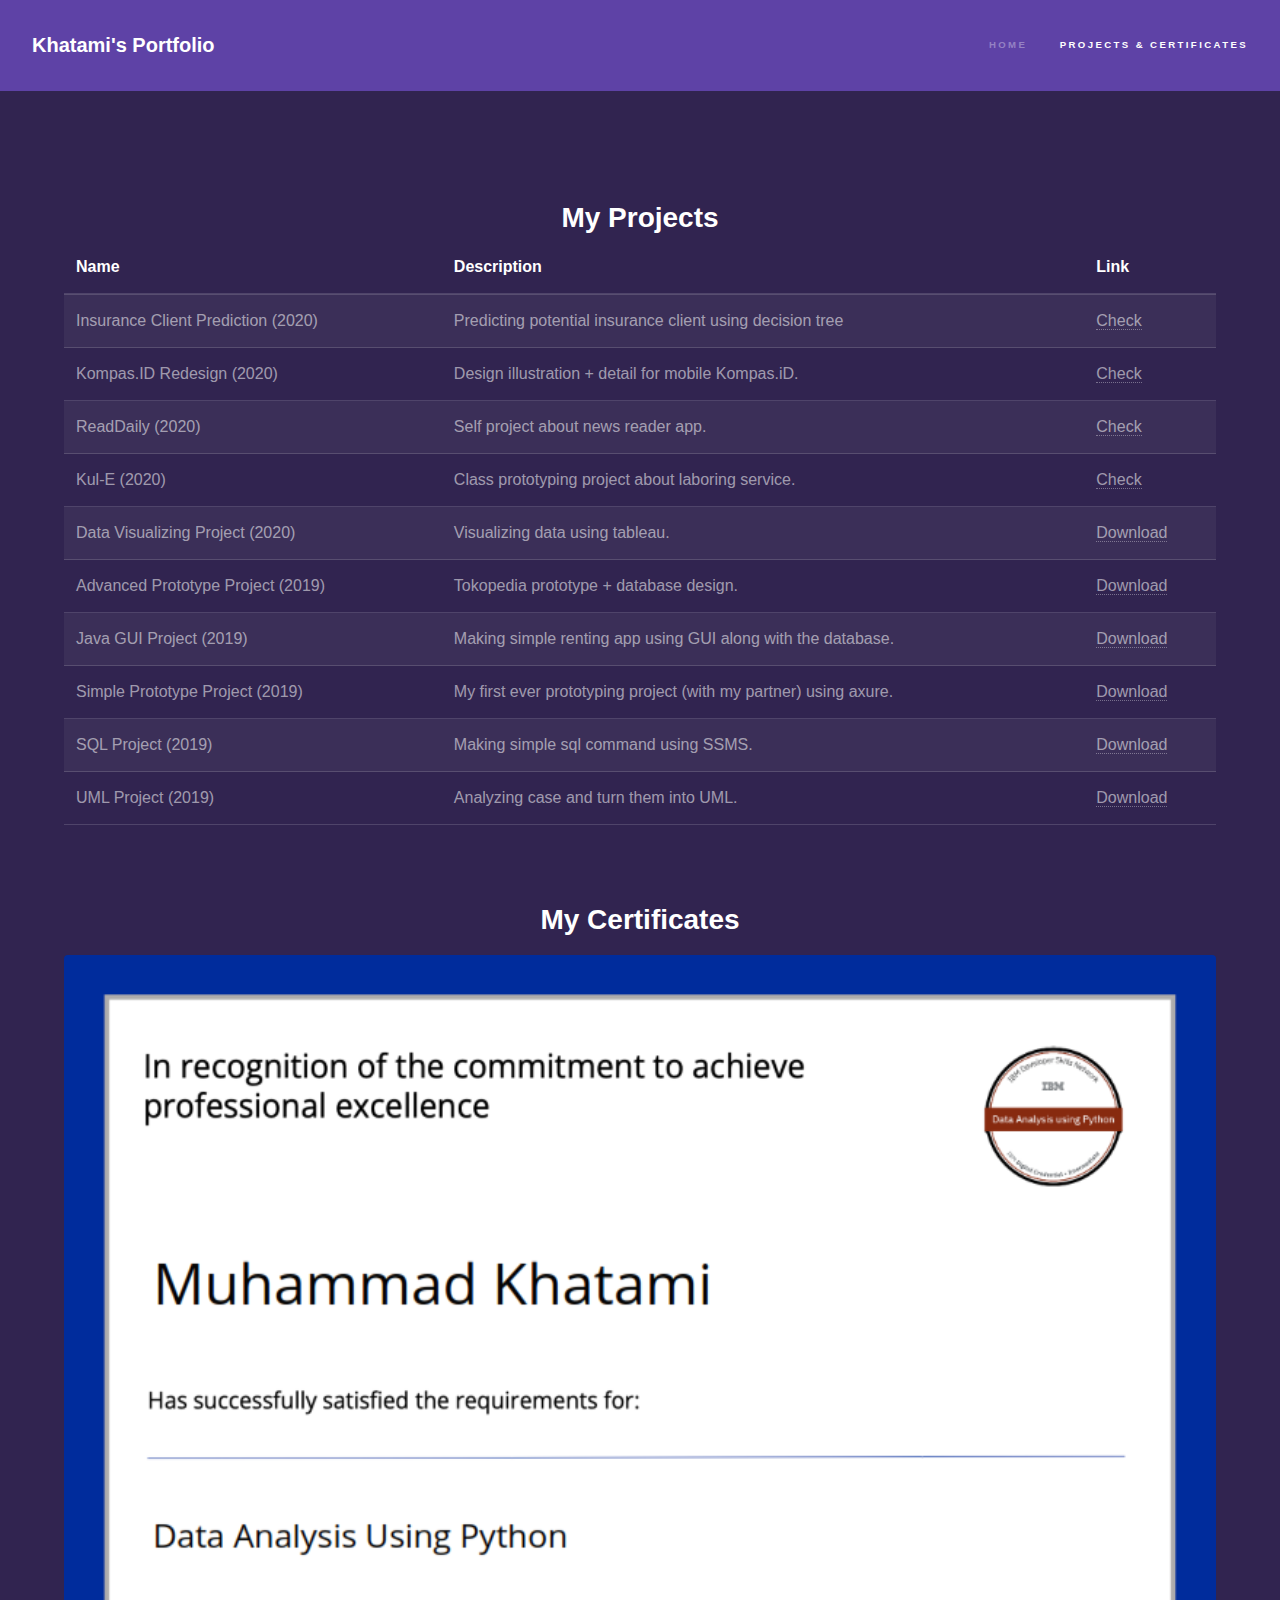
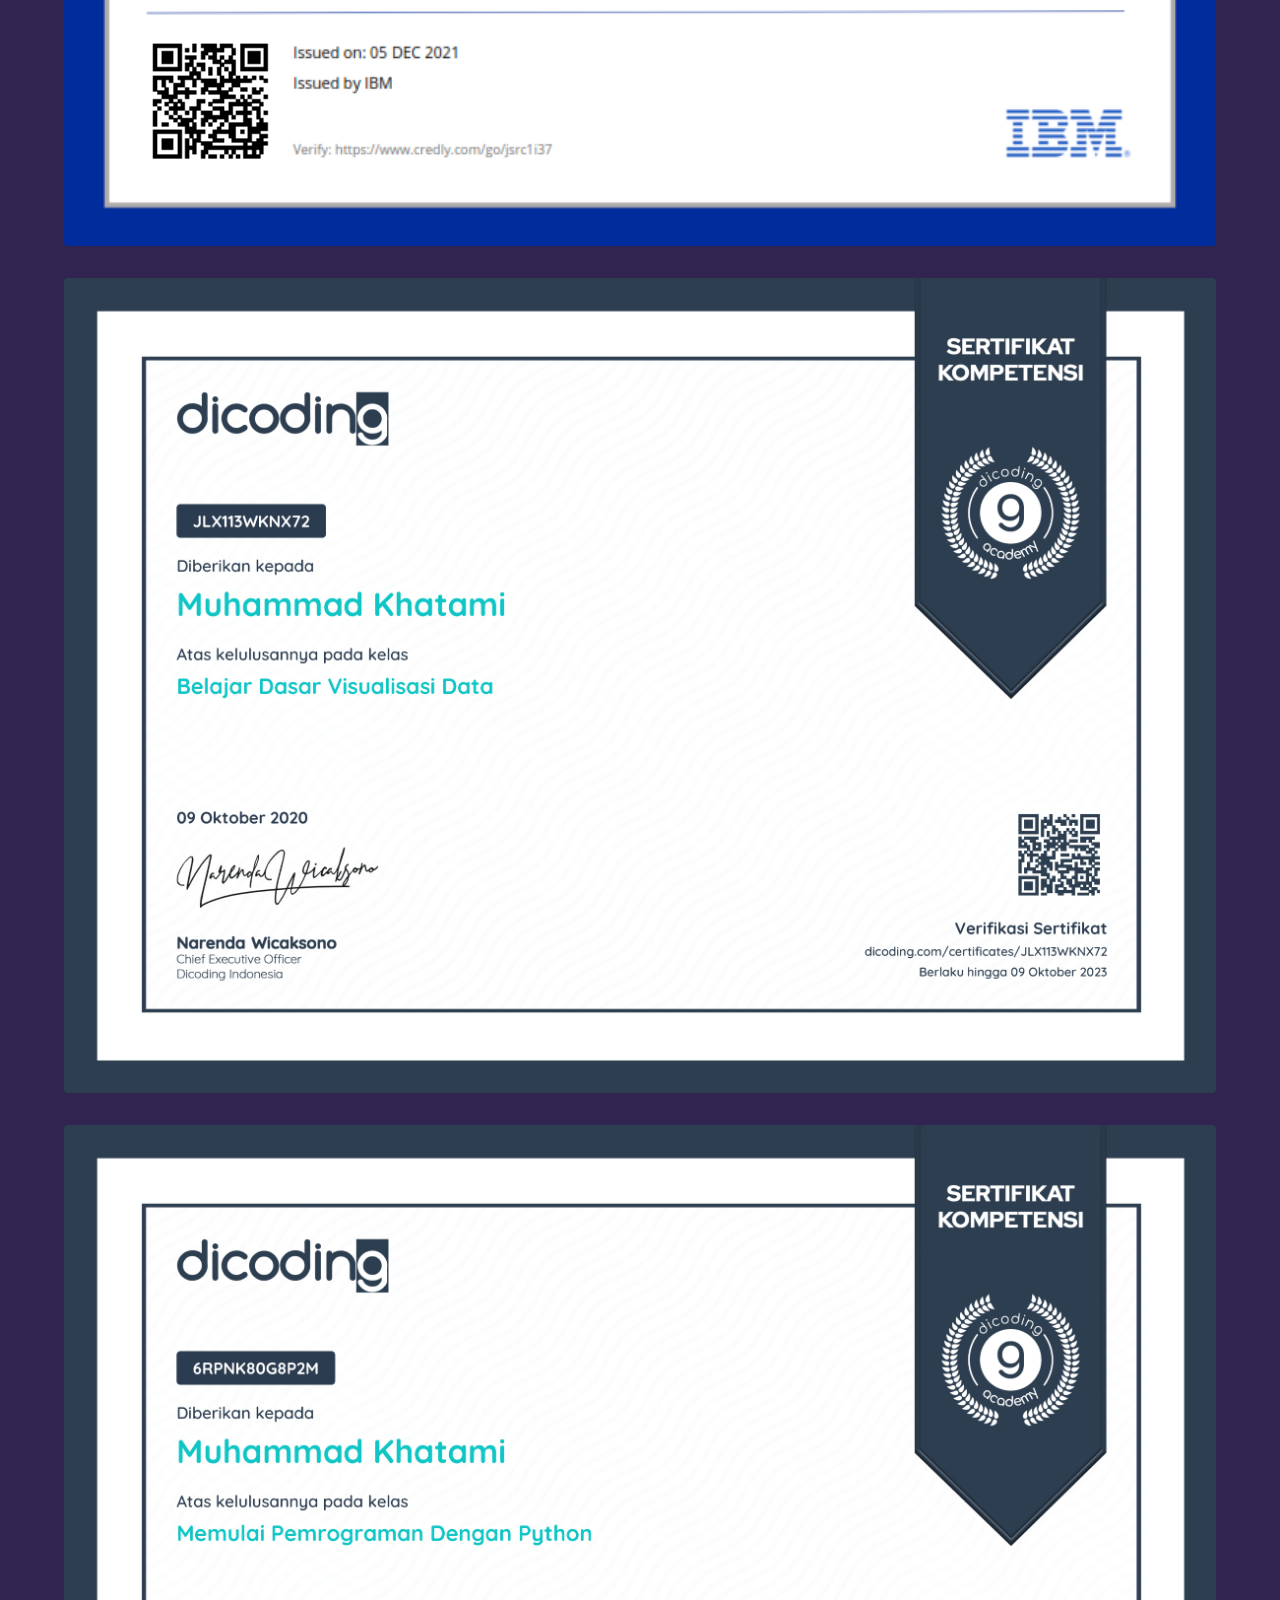
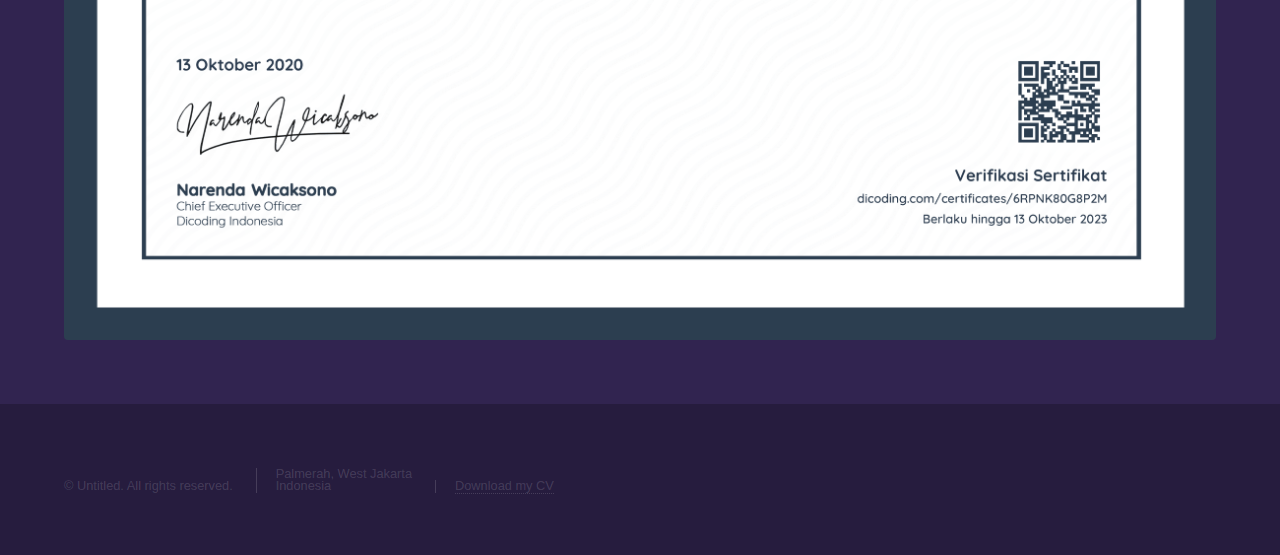
==== projects.html @ c44dba8a "Add files via upload" ====
<!DOCTYPE HTML>

		<title>Muhammad Khatami | Projects & Certificates</title>
		<meta charset="utf-8" />
		<meta name="viewport" content="width=device-width, initial-scale=1, user-scalable=no" />
		<link rel="stylesheet" href="assets/css/main.css" />
		<link rel="icon" href="images/myAvatar.png"/>
		<noscript><link rel="stylesheet" href="assets/css/noscript.css" /></noscript>
	</head>
	<body class="is-preload">

		<!-- Header -->
			<header id="header">
				<a href="index.html" class="title">Khatami's Portfolio</a>
				<nav>
					<ul>
						<li><a href="index.html">Home</a></li>
						<li><a href="projects.html" class="active">Projects & Certificates</a></li>
					</ul>
				</nav>
			</header>
			<div id="wrapper">

				<!-- Main -->
					<section id="main" class="wrapper">
						<div class="inner">
							<h2 style="text-align: center;"></br>My Projects</h2>
							<div class="table-wrapper">
								<table>
									<thead>
										<tr>
											<th>Name</th>
											<th>Description</th>
											<th>Link</th>
										</tr>
									</thead>
									<tbody>
										<tr>
											<td>Insurance Client Prediction (2020)</td>
											<td>Predicting potential insurance client using decision tree</td>
											<td><a href="InsuranceRapid.html" target="_blank">Check</a></td>
										</tr>
										<tr>
											<td>Kompas.ID Redesign (2020)</td>
											<td>Design illustration + detail for mobile Kompas.iD.</td>
											<td><a href="Kompas.id.html" target="_blank">Check</a></td>
										</tr>
										<tr>
											<td>ReadDaily (2020)</td>
											<td>Self project about news reader app.</td>
											<td><a href="Readdaily.html" target="_blank">Check</a></td>
										</tr>
										<tr>
											<td>Kul-E (2020)</td>
											<td>Class prototyping project about laboring service.</td>
											<td><a href="Kule.html" target="_blank">Check</a></td>
										</tr>
										<tr>
											<td>Data Visualizing Project (2020)</td>
											<td>Visualizing data using tableau.</td>
											<td><a href="https://drive.google.com/uc?export=download&id=1U4xtKUx14tnFg8k8dC2gwWYZT4VnU8y-" target="_blank">Download</a></td>
										</tr>
										<tr>
											<td>Advanced Prototype Project (2019)</td>
											<td>Tokopedia prototype + database design.</td>
											<td><a href="https://drive.google.com/uc?export=download&id=1g7pVXNkJTPdgOwJ9jTVekXkmpAFGo7dP" target="_blank">Download</a></td>
										</tr>
										<tr>
											<td>Java GUI Project (2019)</td>
											<td> Making simple renting app using GUI along with the database.</td>
											<td><a href="assets/Java GUI Project 2019.zip" target="_blank">Download</a></td>
										</tr>
										<tr>
											<td>Simple Prototype Project (2019)</td>
											<td>My first ever prototyping project (with my partner) using axure.</td>
											<td><a href="https://drive.google.com/uc?export=download&id=1RkNKIDzR6tgITd7zopN-jwf2xynLojfG" target="_blank">Download</a></td>
										</tr>
										<tr>
											<td>SQL Project (2019)</td>
											<td>Making simple sql command using SSMS.</td>
											<td><a href="https://drive.google.com/uc?export=download&id=1bKUfvk6qupSMvEwBvAIVboVowIOPNu6B" target="_blank">Download</a></td>
										</tr>
										<tr>
											<td>UML Project (2019)</td>
											<td>Analyzing case and turn them into UML.</td>
											<td><a href="https://drive.google.com/uc?export=download&id=1Rxw2n-tFrLTVkc72FA-NHgEF7gbnhbhn" target="_blank">Download</a></td>
										</tr>
									</tbody>
								</table>
								<h2 style="text-align: center;"></br>My Certificates</h2>
								<span class="image fit"><a href="images/IBM Data Analysis.png"><img src="images/IBM Data Analysis.png" alt="" /></a></span>
								<span class="image fit"><a href="images/Dicoding Academi Data Visualization-1.png"><img src="images/Dicoding Academi Data Visualization-1.png" alt="" /></a></span>
								<span class="image fit"><a href="images/Dicoding Academi Python Beginner-1.png"><img src="images/Dicoding Academi Python Beginner-1.png" alt="" /></a></span>
						</div>
					</section>

			</div>
			

		<!-- Footer -->
			<footer id="footer" class="wrapper alt">
				<div class="inner">
					<ul class="menu">
						<li>&copy; Untitled. All rights reserved.</li>
						<li>
							Palmerah, West Jakarta<br />
							Indonesia
						</li>
						<li><a href="assets/CV Muhammad Khatami.pdf">Download my CV</a></li>
					</ul>
				</div>
			</footer>

		<!-- Scripts -->
			<script src="assets/js/jquery.min.js"></script>
			<script src="assets/js/jquery.scrollex.min.js"></script>
			<script src="assets/js/jquery.scrolly.min.js"></script>
			<script src="assets/js/browser.min.js"></script>
			<script src="assets/js/breakpoints.min.js"></script>
			<script src="assets/js/util.js"></script>
			<script src="assets/js/main.js"></script>

	</body>
</html>
---- assets/css/main.css ----
@import url(fontawesome-all.min.css);


html, body, div, span, applet, object,
iframe, h1, h2, h3, h4, h5, h6, p, blockquote,
pre, a, abbr, acronym, address, big, cite,
code, del, dfn, em, img, ins, kbd, q, s, samp,
small, strike, strong, sub, sup, tt, var, b,
u, i, center, dl, dt, dd, ol, ul, li, fieldset,
form, label, legend, table, caption, tbody,
tfoot, thead, tr, th, td, article, aside,
canvas, details, embed, figure, figcaption,
footer, header, hgroup, menu, nav, output, ruby,
section, summary, time, mark, audio, video {
	margin: 0;
	padding: 0;
	border: 0;
	font-size: 100%;
	font: inherit;
	vertical-align: baseline;}

article, aside, details, figcaption, figure,
footer, header, hgroup, menu, nav, section {
	display: block;}

body {
	line-height: 1;
}

ol, ul {
	list-style: none;
}

blockquote, q {
	quotes: none;
}

	blockquote:before, blockquote:after, q:before, q:after {
		content: '';
		content: none;
	}

table {
	border-collapse: collapse;
	border-spacing: 0;
}

body {
	-webkit-text-size-adjust: none;
}

mark {
	background-color: transparent;
	color: inherit;
}

input::-moz-focus-inner {
	border: 0;
	padding: 0;
}

input, select, textarea {
	-moz-appearance: none;
	-webkit-appearance: none;
	-ms-appearance: none;
	appearance: none;
}

/* Basic */

	@-ms-viewport {
		width: device-width;
	}

	body {
		-ms-overflow-style: scrollbar;
	}

	@media screen and (max-width: 480px) {

		html, body {
			min-width: 320px;
		}

	}

	html {
		box-sizing: border-box;
	}

	*, *:before, *:after {
		box-sizing: inherit;
	}

	body {
		background: #312450;
	}

		body.is-preload *, body.is-preload *:before, body.is-preload *:after {
			-moz-animation: none !important;
			-webkit-animation: none !important;
			-ms-animation: none !important;
			animation: none !important;
			-moz-transition: none !important;
			-webkit-transition: none !important;
			-ms-transition: none !important;
			transition: none !important;
		}

/* Type */

	body, input, select, textarea {
		color: rgba(255, 255, 255, 0.55);
		font-family: Arial, Helvetica, sans-serif;
		font-size: 16.5pt;
		font-weight: normal;
		line-height: 1.75;
	}

		@media screen and (max-width: 1680px) {

			body, input, select, textarea {
				font-size: 13pt;
			}

		}

		@media screen and (max-width: 1280px) {

			body, input, select, textarea {
				font-size: 12pt;
			}

		}

		@media screen and (max-width: 360px) {

			body, input, select, textarea {
				font-size: 11pt;
			}

		}

	a {
		-moz-transition: color 0.2s ease, border-bottom-color 0.2s ease;
		-webkit-transition: color 0.2s ease, border-bottom-color 0.2s ease;
		-ms-transition: color 0.2s ease, border-bottom-color 0.2s ease;
		transition: color 0.2s ease, border-bottom-color 0.2s ease;
		border-bottom: dotted 1px rgba(255, 255, 255, 0.35);
		color: inherit;
		text-decoration: none;
	}

		a:hover {
			border-bottom-color: transparent;
			color: #ffffff;
		}

	strong, b {
		color: #ffffff;
		font-weight: bold;
	}

	em, i {
		font-style: italic;
	}

	p {
		margin: 0 0 2em 0;
	}

	h1, h2, h3, h4, h5, h6 {
		color: #ffffff;
		font-weight: bold;
		line-height: 1.5;
		margin: 0 0 0.5em 0;
	}

		h1 a, h2 a, h3 a, h4 a, h5 a, h6 a {
			color: inherit;
			text-decoration: none;
		}

	h1 {
		font-size: 2.75em;
	}

		h1.major {
			margin: 0 0 1.3em 0;
			position: relative;
			padding-bottom: 0.35em;
		}

			h1.major:after {
				background-image: -moz-linear-gradient(to right, #5e42a6, #b74e91);
				background-image: -webkit-linear-gradient(to right, #5e42a6, #b74e91);
				background-image: -ms-linear-gradient(to right, #5e42a6, #b74e91);
				background-image: linear-gradient(to right, #5e42a6, #b74e91);
				-moz-transition: max-width 0.2s ease;
				-webkit-transition: max-width 0.2s ease;
				-ms-transition: max-width 0.2s ease;
				transition: max-width 0.2s ease;
				border-radius: 0.2em;
				bottom: 0;
				content: '';
				height: 0.05em;
				position: absolute;
				right: 0;
				width: 100%;
			}

	h2 {
		font-size: 1.75em;
	}

	h3 {
		font-size: 1.1em;
	}

	h4 {
		font-size: 1em;
	}

	h5 {
		font-size: 0.8em;
	}

	h6 {
		font-size: 0.6em;
	}

	@media screen and (max-width: 736px) {

		h1 {
			font-size: 2em;
		}

		h2 {
			font-size: 1.25em;
		}

		h3 {
			font-size: 1em;
		}

		h4 {
			font-size: 0.8em;
		}

		h5 {
			font-size: 0.6em;
		}

		h6 {
			font-size: 0.6em;
		}

	}

	sub {
		font-size: 0.8em;
		position: relative;
		top: 0.5em;
	}

	sup {
		font-size: 0.8em;
		position: relative;
		top: -0.5em;
	}

	blockquote {
		border-left: solid 4px rgba(255, 255, 255, 0.15);
		font-style: italic;
		margin: 0 0 2em 0;
		padding: 0.5em 0 0.5em 2em;
	}

	code {
		background: rgba(255, 255, 255, 0.05);
		border-radius: 0.25em;
		border: solid 1px rgba(255, 255, 255, 0.15);
		font-family: "Courier New", monospace;
		font-size: 0.9em;
		margin: 0 0.25em;
		padding: 0.25em 0.65em;
	}

	pre {
		-webkit-overflow-scrolling: touch;
		font-family: "Courier New", monospace;
		font-size: 0.9em;
		margin: 0 0 2em 0;
	}

		pre code {
			display: block;
			line-height: 1.75em;
			padding: 1em 1.5em;
			overflow-x: auto;
		}

	hr {
		border: 0;
		border-bottom: solid 1px rgba(255, 255, 255, 0.15);
		margin: 2em 0;
	}

		hr.major {
			margin: 3em 0;
		}

	.align-left {
		text-align: left;
	}

	.align-center {
		text-align: center;
	}

	.align-right {
		text-align: right;
	}

/* Row */

	.row {
		display: flex;
		flex-wrap: wrap;
		box-sizing: border-box;
		align-items: stretch;
	}

		.row > * {
			box-sizing: border-box;
		}

		.row.gtr-uniform > * > :last-child {
			margin-bottom: 0;
		}

		.row.aln-left {
			justify-content: flex-start;
		}

		.row.aln-center {
			justify-content: center;
		}

		.row.aln-right {
			justify-content: flex-end;
		}

		.row.aln-top {
			align-items: flex-start;
		}

		.row.aln-middle {
			align-items: center;
		}

		.row.aln-bottom {
			align-items: flex-end;
		}

		.row > .imp {
			order: -1;
		}

		.row > .col-1 {
			width: 8.33333%;
		}

		.row > .off-1 {
			margin-left: 8.33333%;
		}

		.row > .col-2 {
			width: 16.66667%;
		}

		.row > .off-2 {
			margin-left: 16.66667%;
		}

		.row > .col-3 {
			width: 25%;
		}

		.row > .off-3 {
			margin-left: 25%;
		}

		.row > .col-4 {
			width: 33.33333%;
		}

		.row > .off-4 {
			margin-left: 33.33333%;
		}

		.row > .col-5 {
			width: 41.66667%;
		}

		.row > .off-5 {
			margin-left: 41.66667%;
		}

		.row > .col-6 {
			width: 50%;
		}

		.row > .off-6 {
			margin-left: 50%;
		}

		.row > .col-7 {
			width: 58.33333%;
		}

		.row > .off-7 {
			margin-left: 58.33333%;
		}

		.row > .col-8 {
			width: 66.66667%;
		}

		.row > .off-8 {
			margin-left: 66.66667%;
		}

		.row > .col-9 {
			width: 75%;
		}

		.row > .off-9 {
			margin-left: 75%;
		}

		.row > .col-10 {
			width: 83.33333%;
		}

		.row > .off-10 {
			margin-left: 83.33333%;
		}

		.row > .col-11 {
			width: 91.66667%;
		}

		.row > .off-11 {
			margin-left: 91.66667%;
		}

		.row > .col-12 {
			width: 100%;
		}

		.row > .off-12 {
			margin-left: 100%;
		}

		.row.gtr-0 {
			margin-top: 0;
			margin-left: 0em;
		}

			.row.gtr-0 > * {
				padding: 0 0 0 0em;
			}

			.row.gtr-0.gtr-uniform {
				margin-top: 0em;
			}

				.row.gtr-0.gtr-uniform > * {
					padding-top: 0em;
				}

		.row.gtr-25 {
			margin-top: 0;
			margin-left: -0.375em;
		}

			.row.gtr-25 > * {
				padding: 0 0 0 0.375em;
			}

			.row.gtr-25.gtr-uniform {
				margin-top: -0.375em;
			}

				.row.gtr-25.gtr-uniform > * {
					padding-top: 0.375em;
				}

		.row.gtr-50 {
			margin-top: 0;
			margin-left: -0.75em;
		}

			.row.gtr-50 > * {
				padding: 0 0 0 0.75em;
			}

			.row.gtr-50.gtr-uniform {
				margin-top: -0.75em;
			}

				.row.gtr-50.gtr-uniform > * {
					padding-top: 0.75em;
				}

		.row {
			margin-top: 0;
			margin-left: -1.5em;
		}

			.row > * {
				padding: 0 0 0 1.5em;
			}

			.row.gtr-uniform {
				margin-top: -1.5em;
			}

				.row.gtr-uniform > * {
					padding-top: 1.5em;
				}

		.row.gtr-150 {
			margin-top: 0;
			margin-left: -2.25em;
		}

			.row.gtr-150 > * {
				padding: 0 0 0 2.25em;
			}

			.row.gtr-150.gtr-uniform {
				margin-top: -2.25em;
			}

				.row.gtr-150.gtr-uniform > * {
					padding-top: 2.25em;
				}

		.row.gtr-200 {
			margin-top: 0;
			margin-left: -3em;
		}

			.row.gtr-200 > * {
				padding: 0 0 0 3em;
			}

			.row.gtr-200.gtr-uniform {
				margin-top: -3em;
			}

				.row.gtr-200.gtr-uniform > * {
					padding-top: 3em;
				}

		@media screen and (max-width: 1680px) {

			.row {
				display: flex;
				flex-wrap: wrap;
				box-sizing: border-box;
				align-items: stretch;
			}

				.row > * {
					box-sizing: border-box;
				}

				.row.gtr-uniform > * > :last-child {
					margin-bottom: 0;
				}

				.row.aln-left {
					justify-content: flex-start;
				}

				.row.aln-center {
					justify-content: center;
				}

				.row.aln-right {
					justify-content: flex-end;
				}

				.row.aln-top {
					align-items: flex-start;
				}

				.row.aln-middle {
					align-items: center;
				}

				.row.aln-bottom {
					align-items: flex-end;
				}

				.row > .imp-xlarge {
					order: -1;
				}

				.row > .col-1-xlarge {
					width: 8.33333%;
				}

				.row > .off-1-xlarge {
					margin-left: 8.33333%;
				}

				.row > .col-2-xlarge {
					width: 16.66667%;
				}

				.row > .off-2-xlarge {
					margin-left: 16.66667%;
				}

				.row > .col-3-xlarge {
					width: 25%;
				}

				.row > .off-3-xlarge {
					margin-left: 25%;
				}

				.row > .col-4-xlarge {
					width: 33.33333%;
				}

				.row > .off-4-xlarge {
					margin-left: 33.33333%;
				}

				.row > .col-5-xlarge {
					width: 41.66667%;
				}

				.row > .off-5-xlarge {
					margin-left: 41.66667%;
				}

				.row > .col-6-xlarge {
					width: 50%;
				}

				.row > .off-6-xlarge {
					margin-left: 50%;
				}

				.row > .col-7-xlarge {
					width: 58.33333%;
				}

				.row > .off-7-xlarge {
					margin-left: 58.33333%;
				}

				.row > .col-8-xlarge {
					width: 66.66667%;
				}

				.row > .off-8-xlarge {
					margin-left: 66.66667%;
				}

				.row > .col-9-xlarge {
					width: 75%;
				}

				.row > .off-9-xlarge {
					margin-left: 75%;
				}

				.row > .col-10-xlarge {
					width: 83.33333%;
				}

				.row > .off-10-xlarge {
					margin-left: 83.33333%;
				}

				.row > .col-11-xlarge {
					width: 91.66667%;
				}

				.row > .off-11-xlarge {
					margin-left: 91.66667%;
				}

				.row > .col-12-xlarge {
					width: 100%;
				}

				.row > .off-12-xlarge {
					margin-left: 100%;
				}

				.row.gtr-0 {
					margin-top: 0;
					margin-left: 0em;
				}

					.row.gtr-0 > * {
						padding: 0 0 0 0em;
					}

					.row.gtr-0.gtr-uniform {
						margin-top: 0em;
					}

						.row.gtr-0.gtr-uniform > * {
							padding-top: 0em;
						}

				.row.gtr-25 {
					margin-top: 0;
					margin-left: -0.375em;
				}

					.row.gtr-25 > * {
						padding: 0 0 0 0.375em;
					}

					.row.gtr-25.gtr-uniform {
						margin-top: -0.375em;
					}

						.row.gtr-25.gtr-uniform > * {
							padding-top: 0.375em;
						}

				.row.gtr-50 {
					margin-top: 0;
					margin-left: -0.75em;
				}

					.row.gtr-50 > * {
						padding: 0 0 0 0.75em;
					}

					.row.gtr-50.gtr-uniform {
						margin-top: -0.75em;
					}

						.row.gtr-50.gtr-uniform > * {
							padding-top: 0.75em;
						}

				.row {
					margin-top: 0;
					margin-left: -1.5em;
				}

					.row > * {
						padding: 0 0 0 1.5em;
					}

					.row.gtr-uniform {
						margin-top: -1.5em;
					}

						.row.gtr-uniform > * {
							padding-top: 1.5em;
						}

				.row.gtr-150 {
					margin-top: 0;
					margin-left: -2.25em;
				}

					.row.gtr-150 > * {
						padding: 0 0 0 2.25em;
					}

					.row.gtr-150.gtr-uniform {
						margin-top: -2.25em;
					}

						.row.gtr-150.gtr-uniform > * {
							padding-top: 2.25em;
						}

				.row.gtr-200 {
					margin-top: 0;
					margin-left: -3em;
				}

					.row.gtr-200 > * {
						padding: 0 0 0 3em;
					}

					.row.gtr-200.gtr-uniform {
						margin-top: -3em;
					}

						.row.gtr-200.gtr-uniform > * {
							padding-top: 3em;
						}

		}

		@media screen and (max-width: 1280px) {

			.row {
				display: flex;
				flex-wrap: wrap;
				box-sizing: border-box;
				align-items: stretch;
			}

				.row > * {
					box-sizing: border-box;
				}

				.row.gtr-uniform > * > :last-child {
					margin-bottom: 0;
				}

				.row.aln-left {
					justify-content: flex-start;
				}

				.row.aln-center {
					justify-content: center;
				}

				.row.aln-right {
					justify-content: flex-end;
				}

				.row.aln-top {
					align-items: flex-start;
				}

				.row.aln-middle {
					align-items: center;
				}

				.row.aln-bottom {
					align-items: flex-end;
				}

				.row > .imp-large {
					order: -1;
				}

				.row > .col-1-large {
					width: 8.33333%;
				}

				.row > .off-1-large {
					margin-left: 8.33333%;
				}

				.row > .col-2-large {
					width: 16.66667%;
				}

				.row > .off-2-large {
					margin-left: 16.66667%;
				}

				.row > .col-3-large {
					width: 25%;
				}

				.row > .off-3-large {
					margin-left: 25%;
				}

				.row > .col-4-large {
					width: 33.33333%;
				}

				.row > .off-4-large {
					margin-left: 33.33333%;
				}

				.row > .col-5-large {
					width: 41.66667%;
				}

				.row > .off-5-large {
					margin-left: 41.66667%;
				}

				.row > .col-6-large {
					width: 50%;
				}

				.row > .off-6-large {
					margin-left: 50%;
				}

				.row > .col-7-large {
					width: 58.33333%;
				}

				.row > .off-7-large {
					margin-left: 58.33333%;
				}

				.row > .col-8-large {
					width: 66.66667%;
				}

				.row > .off-8-large {
					margin-left: 66.66667%;
				}

				.row > .col-9-large {
					width: 75%;
				}

				.row > .off-9-large {
					margin-left: 75%;
				}

				.row > .col-10-large {
					width: 83.33333%;
				}

				.row > .off-10-large {
					margin-left: 83.33333%;
				}

				.row > .col-11-large {
					width: 91.66667%;
				}

				.row > .off-11-large {
					margin-left: 91.66667%;
				}

				.row > .col-12-large {
					width: 100%;
				}

				.row > .off-12-large {
					margin-left: 100%;
				}

				.row.gtr-0 {
					margin-top: 0;
					margin-left: 0em;
				}

					.row.gtr-0 > * {
						padding: 0 0 0 0em;
					}

					.row.gtr-0.gtr-uniform {
						margin-top: 0em;
					}

						.row.gtr-0.gtr-uniform > * {
							padding-top: 0em;
						}

				.row.gtr-25 {
					margin-top: 0;
					margin-left: -0.375em;
				}

					.row.gtr-25 > * {
						padding: 0 0 0 0.375em;
					}

					.row.gtr-25.gtr-uniform {
						margin-top: -0.375em;
					}

						.row.gtr-25.gtr-uniform > * {
							padding-top: 0.375em;
						}

				.row.gtr-50 {
					margin-top: 0;
					margin-left: -0.75em;
				}

					.row.gtr-50 > * {
						padding: 0 0 0 0.75em;
					}

					.row.gtr-50.gtr-uniform {
						margin-top: -0.75em;
					}

						.row.gtr-50.gtr-uniform > * {
							padding-top: 0.75em;
						}

				.row {
					margin-top: 0;
					margin-left: -1.5em;
				}

					.row > * {
						padding: 0 0 0 1.5em;
					}

					.row.gtr-uniform {
						margin-top: -1.5em;
					}

						.row.gtr-uniform > * {
							padding-top: 1.5em;
						}

				.row.gtr-150 {
					margin-top: 0;
					margin-left: -2.25em;
				}

					.row.gtr-150 > * {
						padding: 0 0 0 2.25em;
					}

					.row.gtr-150.gtr-uniform {
						margin-top: -2.25em;
					}

						.row.gtr-150.gtr-uniform > * {
							padding-top: 2.25em;
						}

				.row.gtr-200 {
					margin-top: 0;
					margin-left: -3em;
				}

					.row.gtr-200 > * {
						padding: 0 0 0 3em;
					}

					.row.gtr-200.gtr-uniform {
						margin-top: -3em;
					}

						.row.gtr-200.gtr-uniform > * {
							padding-top: 3em;
						}

		}

		@media screen and (max-width: 980px) {

			.row {
				display: flex;
				flex-wrap: wrap;
				box-sizing: border-box;
				align-items: stretch;
			}

				.row > * {
					box-sizing: border-box;
				}

				.row.gtr-uniform > * > :last-child {
					margin-bottom: 0;
				}

				.row.aln-left {
					justify-content: flex-start;
				}

				.row.aln-center {
					justify-content: center;
				}

				.row.aln-right {
					justify-content: flex-end;
				}

				.row.aln-top {
					align-items: flex-start;
				}

				.row.aln-middle {
					align-items: center;
				}

				.row.aln-bottom {
					align-items: flex-end;
				}

				.row > .imp-medium {
					order: -1;
				}

				.row > .col-1-medium {
					width: 8.33333%;
				}

				.row > .off-1-medium {
					margin-left: 8.33333%;
				}

				.row > .col-2-medium {
					width: 16.66667%;
				}

				.row > .off-2-medium {
					margin-left: 16.66667%;
				}

				.row > .col-3-medium {
					width: 25%;
				}

				.row > .off-3-medium {
					margin-left: 25%;
				}

				.row > .col-4-medium {
					width: 33.33333%;
				}

				.row > .off-4-medium {
					margin-left: 33.33333%;
				}

				.row > .col-5-medium {
					width: 41.66667%;
				}

				.row > .off-5-medium {
					margin-left: 41.66667%;
				}

				.row > .col-6-medium {
					width: 50%;
				}

				.row > .off-6-medium {
					margin-left: 50%;
				}

				.row > .col-7-medium {
					width: 58.33333%;
				}

				.row > .off-7-medium {
					margin-left: 58.33333%;
				}

				.row > .col-8-medium {
					width: 66.66667%;
				}

				.row > .off-8-medium {
					margin-left: 66.66667%;
				}

				.row > .col-9-medium {
					width: 75%;
				}

				.row > .off-9-medium {
					margin-left: 75%;
				}

				.row > .col-10-medium {
					width: 83.33333%;
				}

				.row > .off-10-medium {
					margin-left: 83.33333%;
				}

				.row > .col-11-medium {
					width: 91.66667%;
				}

				.row > .off-11-medium {
					margin-left: 91.66667%;
				}

				.row > .col-12-medium {
					width: 100%;
				}

				.row > .off-12-medium {
					margin-left: 100%;
				}

				.row.gtr-0 {
					margin-top: 0;
					margin-left: 0em;
				}

					.row.gtr-0 > * {
						padding: 0 0 0 0em;
					}

					.row.gtr-0.gtr-uniform {
						margin-top: 0em;
					}

						.row.gtr-0.gtr-uniform > * {
							padding-top: 0em;
						}

				.row.gtr-25 {
					margin-top: 0;
					margin-left: -0.375em;
				}

					.row.gtr-25 > * {
						padding: 0 0 0 0.375em;
					}

					.row.gtr-25.gtr-uniform {
						margin-top: -0.375em;
					}

						.row.gtr-25.gtr-uniform > * {
							padding-top: 0.375em;
						}

				.row.gtr-50 {
					margin-top: 0;
					margin-left: -0.75em;
				}

					.row.gtr-50 > * {
						padding: 0 0 0 0.75em;
					}

					.row.gtr-50.gtr-uniform {
						margin-top: -0.75em;
					}

						.row.gtr-50.gtr-uniform > * {
							padding-top: 0.75em;
						}

				.row {
					margin-top: 0;
					margin-left: -1.5em;
				}

					.row > * {
						padding: 0 0 0 1.5em;
					}

					.row.gtr-uniform {
						margin-top: -1.5em;
					}

						.row.gtr-uniform > * {
							padding-top: 1.5em;
						}

				.row.gtr-150 {
					margin-top: 0;
					margin-left: -2.25em;
				}

					.row.gtr-150 > * {
						padding: 0 0 0 2.25em;
					}

					.row.gtr-150.gtr-uniform {
						margin-top: -2.25em;
					}

						.row.gtr-150.gtr-uniform > * {
							padding-top: 2.25em;
						}

				.row.gtr-200 {
					margin-top: 0;
					margin-left: -3em;
				}

					.row.gtr-200 > * {
						padding: 0 0 0 3em;
					}

					.row.gtr-200.gtr-uniform {
						margin-top: -3em;
					}

						.row.gtr-200.gtr-uniform > * {
							padding-top: 3em;
						}

		}

		@media screen and (max-width: 736px) {

			.row {
				display: flex;
				flex-wrap: wrap;
				box-sizing: border-box;
				align-items: stretch;
			}

				.row > * {
					box-sizing: border-box;
				}

				.row.gtr-uniform > * > :last-child {
					margin-bottom: 0;
				}

				.row.aln-left {
					justify-content: flex-start;
				}

				.row.aln-center {
					justify-content: center;
				}

				.row.aln-right {
					justify-content: flex-end;
				}

				.row.aln-top {
					align-items: flex-start;
				}

				.row.aln-middle {
					align-items: center;
				}

				.row.aln-bottom {
					align-items: flex-end;
				}

				.row > .imp-small {
					order: -1;
				}

				.row > .col-1-small {
					width: 8.33333%;
				}

				.row > .off-1-small {
					margin-left: 8.33333%;
				}

				.row > .col-2-small {
					width: 16.66667%;
				}

				.row > .off-2-small {
					margin-left: 16.66667%;
				}

				.row > .col-3-small {
					width: 25%;
				}

				.row > .off-3-small {
					margin-left: 25%;
				}

				.row > .col-4-small {
					width: 33.33333%;
				}

				.row > .off-4-small {
					margin-left: 33.33333%;
				}

				.row > .col-5-small {
					width: 41.66667%;
				}

				.row > .off-5-small {
					margin-left: 41.66667%;
				}

				.row > .col-6-small {
					width: 50%;
				}

				.row > .off-6-small {
					margin-left: 50%;
				}

				.row > .col-7-small {
					width: 58.33333%;
				}

				.row > .off-7-small {
					margin-left: 58.33333%;
				}

				.row > .col-8-small {
					width: 66.66667%;
				}

				.row > .off-8-small {
					margin-left: 66.66667%;
				}

				.row > .col-9-small {
					width: 75%;
				}

				.row > .off-9-small {
					margin-left: 75%;
				}

				.row > .col-10-small {
					width: 83.33333%;
				}

				.row > .off-10-small {
					margin-left: 83.33333%;
				}

				.row > .col-11-small {
					width: 91.66667%;
				}

				.row > .off-11-small {
					margin-left: 91.66667%;
				}

				.row > .col-12-small {
					width: 100%;
				}

				.row > .off-12-small {
					margin-left: 100%;
				}

				.row.gtr-0 {
					margin-top: 0;
					margin-left: 0em;
				}

					.row.gtr-0 > * {
						padding: 0 0 0 0em;
					}

					.row.gtr-0.gtr-uniform {
						margin-top: 0em;
					}

						.row.gtr-0.gtr-uniform > * {
							padding-top: 0em;
						}

				.row.gtr-25 {
					margin-top: 0;
					margin-left: -0.375em;
				}

					.row.gtr-25 > * {
						padding: 0 0 0 0.375em;
					}

					.row.gtr-25.gtr-uniform {
						margin-top: -0.375em;
					}

						.row.gtr-25.gtr-uniform > * {
							padding-top: 0.375em;
						}

				.row.gtr-50 {
					margin-top: 0;
					margin-left: -0.75em;
				}

					.row.gtr-50 > * {
						padding: 0 0 0 0.75em;
					}

					.row.gtr-50.gtr-uniform {
						margin-top: -0.75em;
					}

						.row.gtr-50.gtr-uniform > * {
							padding-top: 0.75em;
						}

				.row {
					margin-top: 0;
					margin-left: -1.5em;
				}

					.row > * {
						padding: 0 0 0 1.5em;
					}

					.row.gtr-uniform {
						margin-top: -1.5em;
					}

						.row.gtr-uniform > * {
							padding-top: 1.5em;
						}

				.row.gtr-150 {
					margin-top: 0;
					margin-left: -2.25em;
				}

					.row.gtr-150 > * {
						padding: 0 0 0 2.25em;
					}

					.row.gtr-150.gtr-uniform {
						margin-top: -2.25em;
					}

						.row.gtr-150.gtr-uniform > * {
							padding-top: 2.25em;
						}

				.row.gtr-200 {
					margin-top: 0;
					margin-left: -3em;
				}

					.row.gtr-200 > * {
						padding: 0 0 0 3em;
					}

					.row.gtr-200.gtr-uniform {
						margin-top: -3em;
					}

						.row.gtr-200.gtr-uniform > * {
							padding-top: 3em;
						}

		}

		@media screen and (max-width: 480px) {

			.row {
				display: flex;
				flex-wrap: wrap;
				box-sizing: border-box;
				align-items: stretch;
			}

				.row > * {
					box-sizing: border-box;
				}

				.row.gtr-uniform > * > :last-child {
					margin-bottom: 0;
				}

				.row.aln-left {
					justify-content: flex-start;
				}

				.row.aln-center {
					justify-content: center;
				}

				.row.aln-right {
					justify-content: flex-end;
				}

				.row.aln-top {
					align-items: flex-start;
				}

				.row.aln-middle {
					align-items: center;
				}

				.row.aln-bottom {
					align-items: flex-end;
				}

				.row > .imp-xsmall {
					order: -1;
				}

				.row > .col-1-xsmall {
					width: 8.33333%;
				}

				.row > .off-1-xsmall {
					margin-left: 8.33333%;
				}

				.row > .col-2-xsmall {
					width: 16.66667%;
				}

				.row > .off-2-xsmall {
					margin-left: 16.66667%;
				}

				.row > .col-3-xsmall {
					width: 25%;
				}

				.row > .off-3-xsmall {
					margin-left: 25%;
				}

				.row > .col-4-xsmall {
					width: 33.33333%;
				}

				.row > .off-4-xsmall {
					margin-left: 33.33333%;
				}

				.row > .col-5-xsmall {
					width: 41.66667%;
				}

				.row > .off-5-xsmall {
					margin-left: 41.66667%;
				}

				.row > .col-6-xsmall {
					width: 50%;
				}

				.row > .off-6-xsmall {
					margin-left: 50%;
				}

				.row > .col-7-xsmall {
					width: 58.33333%;
				}

				.row > .off-7-xsmall {
					margin-left: 58.33333%;
				}

				.row > .col-8-xsmall {
					width: 66.66667%;
				}

				.row > .off-8-xsmall {
					margin-left: 66.66667%;
				}

				.row > .col-9-xsmall {
					width: 75%;
				}

				.row > .off-9-xsmall {
					margin-left: 75%;
				}

				.row > .col-10-xsmall {
					width: 83.33333%;
				}

				.row > .off-10-xsmall {
					margin-left: 83.33333%;
				}

				.row > .col-11-xsmall {
					width: 91.66667%;
				}

				.row > .off-11-xsmall {
					margin-left: 91.66667%;
				}

				.row > .col-12-xsmall {
					width: 100%;
				}

				.row > .off-12-xsmall {
					margin-left: 100%;
				}

				.row.gtr-0 {
					margin-top: 0;
					margin-left: 0em;
				}

					.row.gtr-0 > * {
						padding: 0 0 0 0em;
					}

					.row.gtr-0.gtr-uniform {
						margin-top: 0em;
					}

						.row.gtr-0.gtr-uniform > * {
							padding-top: 0em;
						}

				.row.gtr-25 {
					margin-top: 0;
					margin-left: -0.375em;
				}

					.row.gtr-25 > * {
						padding: 0 0 0 0.375em;
					}

					.row.gtr-25.gtr-uniform {
						margin-top: -0.375em;
					}

						.row.gtr-25.gtr-uniform > * {
							padding-top: 0.375em;
						}

				.row.gtr-50 {
					margin-top: 0;
					margin-left: -0.75em;
				}

					.row.gtr-50 > * {
						padding: 0 0 0 0.75em;
					}

					.row.gtr-50.gtr-uniform {
						margin-top: -0.75em;
					}

						.row.gtr-50.gtr-uniform > * {
							padding-top: 0.75em;
						}

				.row {
					margin-top: 0;
					margin-left: -1.5em;
				}

					.row > * {
						padding: 0 0 0 1.5em;
					}

					.row.gtr-uniform {
						margin-top: -1.5em;
					}

						.row.gtr-uniform > * {
							padding-top: 1.5em;
						}

				.row.gtr-150 {
					margin-top: 0;
					margin-left: -2.25em;
				}

					.row.gtr-150 > * {
						padding: 0 0 0 2.25em;
					}

					.row.gtr-150.gtr-uniform {
						margin-top: -2.25em;
					}

						.row.gtr-150.gtr-uniform > * {
							padding-top: 2.25em;
						}

				.row.gtr-200 {
					margin-top: 0;
					margin-left: -3em;
				}

					.row.gtr-200 > * {
						padding: 0 0 0 3em;
					}

					.row.gtr-200.gtr-uniform {
						margin-top: -3em;
					}

						.row.gtr-200.gtr-uniform > * {
							padding-top: 3em;
						}

		}

/* Box */

	.box {
		border-radius: 0.25em;
		border: solid 1px rgba(255, 255, 255, 0.15);
		margin-bottom: 2em;
		padding: 1.5em;
	}

		.box > :last-child,
		.box > :last-child > :last-child,
		.box > :last-child > :last-child > :last-child {
			margin-bottom: 0;
		}

		.box.alt {
			border: 0;
			border-radius: 0;
			padding: 0;
		}

/* Button */

	input[type="submit"],
	input[type="reset"],
	input[type="button"],
	button,
	.button {
		-moz-appearance: none;
		-webkit-appearance: none;
		-ms-appearance: none;
		appearance: none;
		-moz-transition: border-color 0.2s ease;
		-webkit-transition: border-color 0.2s ease;
		-ms-transition: border-color 0.2s ease;
		transition: border-color 0.2s ease;
		background-color: transparent;
		border: solid 1px !important;
		border-color: rgba(255, 255, 255, 0.15) !important;
		border-radius: 3em;
		color: #ffffff !important;
		cursor: pointer;
		display: inline-block;
		font-size: 0.6em;
		font-weight: bold;
		height: calc(4.75em + 2px);
		letter-spacing: 0.25em;
		line-height: 4.75em;
		outline: 0;
		padding: 0 3.75em;
		position: relative;
		text-align: center;
		text-decoration: none;
		text-transform: uppercase;
		white-space: nowrap;
	}

		input[type="submit"]:after,
		input[type="reset"]:after,
		input[type="button"]:after,
		button:after,
		.button:after {
			-moz-transform: scale(0.25);
			-webkit-transform: scale(0.25);
			-ms-transform: scale(0.25);
			transform: scale(0.25);
			pointer-events: none;
			-moz-transition: opacity 0.2s ease, -moz-transform 0.2s ease;
			-webkit-transition: opacity 0.2s ease, -webkit-transform 0.2s ease;
			-ms-transition: opacity 0.2s ease, -ms-transform 0.2s ease;
			transition: opacity 0.2s ease, transform 0.2s ease;
			background: #ffffff;
			border-radius: 3em;
			content: '';
			height: 100%;
			left: 0;
			opacity: 0;
			position: absolute;
			top: 0;
			width: 100%;
		}

		input[type="submit"].icon:before,
		input[type="reset"].icon:before,
		input[type="button"].icon:before,
		button.icon:before,
		.button.icon:before {
			margin-right: 0.75em;
		}

		input[type="submit"].fit,
		input[type="reset"].fit,
		input[type="button"].fit,
		button.fit,
		.button.fit {
			width: 100%;
		}

		input[type="submit"].small,
		input[type="reset"].small,
		input[type="button"].small,
		button.small,
		.button.small {
			font-size: 0.4em;
		}

		input[type="submit"].large,
		input[type="reset"].large,
		input[type="button"].large,
		button.large,
		.button.large {
			font-size: 0.8em;
		}

		input[type="submit"].primary,
		input[type="reset"].primary,
		input[type="button"].primary,
		button.primary,
		.button.primary {
			background-color: #ffffff;
			color: #312450 !important;
		}

			input[type="submit"].primary:after,
			input[type="reset"].primary:after,
			input[type="button"].primary:after,
			button.primary:after,
			.button.primary:after {
				display: none;
			}

		input[type="submit"].disabled, input[type="submit"]:disabled,
		input[type="reset"].disabled,
		input[type="reset"]:disabled,
		input[type="button"].disabled,
		input[type="button"]:disabled,
		button.disabled,
		button:disabled,
		.button.disabled,
		.button:disabled {
			cursor: default;
			opacity: 0.5;
			pointer-events: none;
		}

		input[type="submit"]:hover,
		input[type="reset"]:hover,
		input[type="button"]:hover,
		button:hover,
		.button:hover {
			border-color: rgba(255, 255, 255, 0.55) !important;
		}

			input[type="submit"]:hover:after,
			input[type="reset"]:hover:after,
			input[type="button"]:hover:after,
			button:hover:after,
			.button:hover:after {
				opacity: 0.05;
				-moz-transform: scale(1);
				-webkit-transform: scale(1);
				-ms-transform: scale(1);
				transform: scale(1);
			}

			input[type="submit"]:hover:active,
			input[type="reset"]:hover:active,
			input[type="button"]:hover:active,
			button:hover:active,
			.button:hover:active {
				border-color: #ffffff !important;
			}

				input[type="submit"]:hover:active:after,
				input[type="reset"]:hover:active:after,
				input[type="button"]:hover:active:after,
				button:hover:active:after,
				.button:hover:active:after {
					opacity: 0.1;
				}

/* Features */

	.features {
		display: -moz-flex;
		display: -webkit-flex;
		display: -ms-flex;
		display: flex;
		-moz-flex-wrap: wrap;
		-webkit-flex-wrap: wrap;
		-ms-flex-wrap: wrap;
		flex-wrap: wrap;
		border-radius: 0.25em;
		border: solid 1px rgba(255, 255, 255, 0.15);
		background: rgba(255, 255, 255, 0.05);
		margin: 0 0 2em 0;
	}

		.features section {
			padding: 3.5em 3em 1em 7em ;
			width: 50%;
			border-top: solid 1px rgba(255, 255, 255, 0.15);
			position: relative;
		}

			.features section:nth-child(-n + 2) {
				border-top-width: 0;
			}

			.features section:nth-child(2n) {
				border-left: solid 1px rgba(255, 255, 255, 0.15);
			}

			.features section .icon {
				-moz-transition: opacity 0.5s ease, -moz-transform 0.5s ease;
				-webkit-transition: opacity 0.5s ease, -webkit-transform 0.5s ease;
				-ms-transition: opacity 0.5s ease, -ms-transform 0.5s ease;
				transition: opacity 0.5s ease, transform 0.5s ease;
				-moz-transition-delay: 1s;
				-webkit-transition-delay: 1s;
				-ms-transition-delay: 1s;
				transition-delay: 1s;
				-moz-transform: scale(1);
				-webkit-transform: scale(1);
				-ms-transform: scale(1);
				transform: scale(1);
				position: absolute;
				left: 3em;
				top: 3em;
				opacity: 1;
			}

			.features section:nth-child(1) .icon {
				-moz-transition-delay: 0.15s;
				-webkit-transition-delay: 0.15s;
				-ms-transition-delay: 0.15s;
				transition-delay: 0.15s;
			}

			.features section:nth-child(2) .icon {
				-moz-transition-delay: 0.3s;
				-webkit-transition-delay: 0.3s;
				-ms-transition-delay: 0.3s;
				transition-delay: 0.3s;
			}

			.features section:nth-child(3) .icon {
				-moz-transition-delay: 0.45s;
				-webkit-transition-delay: 0.45s;
				-ms-transition-delay: 0.45s;
				transition-delay: 0.45s;
			}

			.features section:nth-child(4) .icon {
				-moz-transition-delay: 0.6s;
				-webkit-transition-delay: 0.6s;
				-ms-transition-delay: 0.6s;
				transition-delay: 0.6s;
			}

			.features section:nth-child(5) .icon {
				-moz-transition-delay: 0.75s;
				-webkit-transition-delay: 0.75s;
				-ms-transition-delay: 0.75s;
				transition-delay: 0.75s;
			}

			.features section:nth-child(6) .icon {
				-moz-transition-delay: 0.9s;
				-webkit-transition-delay: 0.9s;
				-ms-transition-delay: 0.9s;
				transition-delay: 0.9s;
			}

			.features section:nth-child(7) .icon {
				-moz-transition-delay: 1.05s;
				-webkit-transition-delay: 1.05s;
				-ms-transition-delay: 1.05s;
				transition-delay: 1.05s;
			}

			.features section:nth-child(8) .icon {
				-moz-transition-delay: 1.2s;
				-webkit-transition-delay: 1.2s;
				-ms-transition-delay: 1.2s;
				transition-delay: 1.2s;
			}

			.features section:nth-child(9) .icon {
				-moz-transition-delay: 1.35s;
				-webkit-transition-delay: 1.35s;
				-ms-transition-delay: 1.35s;
				transition-delay: 1.35s;
			}

			.features section:nth-child(10) .icon {
				-moz-transition-delay: 1.5s;
				-webkit-transition-delay: 1.5s;
				-ms-transition-delay: 1.5s;
				transition-delay: 1.5s;
			}

			.features section:nth-child(11) .icon {
				-moz-transition-delay: 1.65s;
				-webkit-transition-delay: 1.65s;
				-ms-transition-delay: 1.65s;
				transition-delay: 1.65s;
			}

			.features section:nth-child(12) .icon {
				-moz-transition-delay: 1.8s;
				-webkit-transition-delay: 1.8s;
				-ms-transition-delay: 1.8s;
				transition-delay: 1.8s;
			}

			.features section:nth-child(13) .icon {
				-moz-transition-delay: 1.95s;
				-webkit-transition-delay: 1.95s;
				-ms-transition-delay: 1.95s;
				transition-delay: 1.95s;
			}

			.features section:nth-child(14) .icon {
				-moz-transition-delay: 2.1s;
				-webkit-transition-delay: 2.1s;
				-ms-transition-delay: 2.1s;
				transition-delay: 2.1s;
			}

			.features section:nth-child(15) .icon {
				-moz-transition-delay: 2.25s;
				-webkit-transition-delay: 2.25s;
				-ms-transition-delay: 2.25s;
				transition-delay: 2.25s;
			}

			.features section:nth-child(16) .icon {
				-moz-transition-delay: 2.4s;
				-webkit-transition-delay: 2.4s;
				-ms-transition-delay: 2.4s;
				transition-delay: 2.4s;
			}

			.features section:nth-child(17) .icon {
				-moz-transition-delay: 2.55s;
				-webkit-transition-delay: 2.55s;
				-ms-transition-delay: 2.55s;
				transition-delay: 2.55s;
			}

			.features section:nth-child(18) .icon {
				-moz-transition-delay: 2.7s;
				-webkit-transition-delay: 2.7s;
				-ms-transition-delay: 2.7s;
				transition-delay: 2.7s;
			}

			.features section:nth-child(19) .icon {
				-moz-transition-delay: 2.85s;
				-webkit-transition-delay: 2.85s;
				-ms-transition-delay: 2.85s;
				transition-delay: 2.85s;
			}

			.features section:nth-child(20) .icon {
				-moz-transition-delay: 3s;
				-webkit-transition-delay: 3s;
				-ms-transition-delay: 3s;
				transition-delay: 3s;
			}

		.features.inactive section .icon {
			-moz-transform: scale(0.5);
			-webkit-transform: scale(0.5);
			-ms-transform: scale(0.5);
			transform: scale(0.5);
			opacity: 0;
		}

		@media screen and (max-width: 980px) {

			.features {
				display: block;
			}

				.features section {
					border-top-width: 1px !important;
					border-left-width: 0 !important;
					width: 100%;
				}

					.features section:first-child {
						border-top-width: 0 !important;
					}

		}

		@media screen and (max-width: 736px) {

			.features section {
				padding: 2.5em 1.5em 0.1em 5.5em ;
			}

				.features section .icon {
					left: 1.5em;
					top: 2em;
				}

		}

		@media screen and (max-width: 480px) {

			.features section {
				padding: 2em 1.5em 0.1em 1.5em ;
			}

				.features section .icon {
					left: 0;
					position: relative;
					top: 0;
				}

		}

/* Form */

	form {
		margin: 0 0 2em 0;
	}

		form > :last-child {
			margin-bottom: 0;
		}

		form > .fields {
			display: -moz-flex;
			display: -webkit-flex;
			display: -ms-flex;
			display: flex;
			-moz-flex-wrap: wrap;
			-webkit-flex-wrap: wrap;
			-ms-flex-wrap: wrap;
			flex-wrap: wrap;
			width: calc(100% + 3em);
			margin: -1.5em 0 2em -1.5em;
		}

			form > .fields > .field {
				-moz-flex-grow: 0;
				-webkit-flex-grow: 0;
				-ms-flex-grow: 0;
				flex-grow: 0;
				-moz-flex-shrink: 0;
				-webkit-flex-shrink: 0;
				-ms-flex-shrink: 0;
				flex-shrink: 0;
				padding: 1.5em 0 0 1.5em;
				width: calc(100% - 1.5em);
			}

				form > .fields > .field.half {
					width: calc(50% - 0.75em);
				}

				form > .fields > .field.third {
					width: calc(100%/3 - 0.5em);
				}

				form > .fields > .field.quarter {
					width: calc(25% - 0.375em);
				}

		@media screen and (max-width: 480px) {

			form > .fields {
				width: calc(100% + 3em);
				margin: -1.5em 0 2em -1.5em;
			}

				form > .fields > .field {
					padding: 1.5em 0 0 1.5em;
					width: calc(100% - 1.5em);
				}

					form > .fields > .field.half {
						width: calc(100% - 1.5em);
					}

					form > .fields > .field.third {
						width: calc(100% - 1.5em);
					}

					form > .fields > .field.quarter {
						width: calc(100% - 1.5em);
					}

		}

	label {
		color: #ffffff;
		font-weight: bold;
		line-height: 1.5;
		margin: 0 0 0.7em 0;
		display: block;
		font-size: 1.1em;
	}

	input[type="text"],
	input[type="password"],
	input[type="email"],
	input[type="tel"],
	select,
	textarea {
		-moz-appearance: none;
		-webkit-appearance: none;
		-ms-appearance: none;
		appearance: none;
		background: rgba(255, 255, 255, 0.05);
		border-radius: 0.25em;
		border: none;
		border: solid 1px rgba(255, 255, 255, 0.15);
		color: inherit;
		display: block;
		outline: 0;
		padding: 0 1em;
		text-decoration: none;
		width: 100%;
	}

		input[type="text"]:invalid,
		input[type="password"]:invalid,
		input[type="email"]:invalid,
		input[type="tel"]:invalid,
		select:invalid,
		textarea:invalid {
			box-shadow: none;
		}

		input[type="text"]:focus,
		input[type="password"]:focus,
		input[type="email"]:focus,
		input[type="tel"]:focus,
		select:focus,
		textarea:focus {
			border-color: #ffffff;
			box-shadow: 0 0 0 1px #ffffff;
		}

	select {
		background-image: url("data:image/svg+xml;charset=utf8,%3Csvg xmlns='http://www.w3.org/2000/svg' width='40' height='40' preserveAspectRatio='none' viewBox='0 0 40 40'%3E%3Cpath d='M9.4,12.3l10.4,10.4l10.4-10.4c0.2-0.2,0.5-0.4,0.9-0.4c0.3,0,0.6,0.1,0.9,0.4l3.3,3.3c0.2,0.2,0.4,0.5,0.4,0.9 c0,0.4-0.1,0.6-0.4,0.9L20.7,31.9c-0.2,0.2-0.5,0.4-0.9,0.4c-0.3,0-0.6-0.1-0.9-0.4L4.3,17.3c-0.2-0.2-0.4-0.5-0.4-0.9 c0-0.4,0.1-0.6,0.4-0.9l3.3-3.3c0.2-0.2,0.5-0.4,0.9-0.4S9.1,12.1,9.4,12.3z' fill='rgba(255, 255, 255, 0.15)' /%3E%3C/svg%3E");
		background-size: 1.25rem;
		background-repeat: no-repeat;
		background-position: calc(100% - 1rem) center;
		height: 2.75em;
		padding-right: 2.75em;
		text-overflow: ellipsis;
	}

		select option {
			color: #ffffff;
			background: #312450;
		}

		select:focus::-ms-value {
			background-color: transparent;
		}

		select::-ms-expand {
			display: none;
		}

	input[type="text"],
	input[type="password"],
	input[type="email"],
	select {
		height: 2.75em;
	}

	textarea {
		padding: 0.75em 1em;
	}

		body.is-ie textarea {
			min-height: 10em;
		}

	input[type="checkbox"],
	input[type="radio"] {
		-moz-appearance: none;
		-webkit-appearance: none;
		-ms-appearance: none;
		appearance: none;
		display: block;
		float: left;
		margin-right: -2em;
		opacity: 0;
		width: 1em;
		z-index: -1;
	}

		input[type="checkbox"] + label,
		input[type="radio"] + label {
			text-decoration: none;
			color: rgba(255, 255, 255, 0.55);
			cursor: pointer;
			display: inline-block;
			font-size: 1em;
			font-weight: normal;
			padding-left: 2.4em;
			padding-right: 0.75em;
			position: relative;
		}

			input[type="checkbox"] + label:before,
			input[type="radio"] + label:before {
				-moz-osx-font-smoothing: grayscale;
				-webkit-font-smoothing: antialiased;
				display: inline-block;
				font-style: normal;
				font-variant: normal;
				text-rendering: auto;
				line-height: 1;
				text-transform: none !important;
				font-family: 'Font Awesome 5 Free';
				font-weight: 900;
			}

			input[type="checkbox"] + label:before,
			input[type="radio"] + label:before {
				background: rgba(255, 255, 255, 0.05);
				border-radius: 0.25em;
				border: solid 1px rgba(255, 255, 255, 0.15);
				content: '';
				display: inline-block;
				font-size: 0.8em;
				height: 2.0625em;
				left: 0;
				line-height: 2.0625em;
				position: absolute;
				text-align: center;
				top: 0;
				width: 2.0625em;
			}

		input[type="checkbox"]:checked + label:before,
		input[type="radio"]:checked + label:before {
			background: #ffffff;
			border-color: #ffffff;
			color: #b74e91;
			content: '\f00c';
		}

		input[type="checkbox"]:focus + label:before,
		input[type="radio"]:focus + label:before {
			border-color: #ffffff;
			box-shadow: 0 0 0 1px #ffffff;
		}

	input[type="checkbox"] + label:before {
		border-radius: 0.25em;
	}

	input[type="radio"] + label:before {
		border-radius: 100%;
	}

	::-webkit-input-placeholder {
		color: rgba(255, 255, 255, 0.35) !important;
		opacity: 1.0;
	}

	:-moz-placeholder {
		color: rgba(255, 255, 255, 0.35) !important;
		opacity: 1.0;
	}

	::-moz-placeholder {
		color: rgba(255, 255, 255, 0.35) !important;
		opacity: 1.0;
	}

	:-ms-input-placeholder {
		color: rgba(255, 255, 255, 0.35) !important;
		opacity: 1.0;
	}

/* Icon */

	.icon {
		text-decoration: none;
		border-bottom: none;
		position: relative;
	}

		.icon:before {
			-moz-osx-font-smoothing: grayscale;
			-webkit-font-smoothing: antialiased;
			display: inline-block;
			font-style: normal;
			font-variant: normal;
			text-rendering: auto;
			line-height: 1;
			text-transform: none !important;
			font-family: 'Font Awesome 5 Free';
			font-weight: 400;
		}

		.icon > .label {
			display: none;
		}

		.icon:before {
			line-height: inherit;
		}

		.icon.solid:before {
			font-weight: 900;
		}

		.icon.brands:before {
			font-family: 'Font Awesome 5 Brands';
		}

		.icon.major {
			width: 2.5em;
			height: 2.5em;
			display: block;
			background: #ffffff;
			border-radius: 100%;
			color: #312450;
			text-align: center;
			line-height: 2.5em;
			margin: 0 0 1.3em 0;
		}

			.icon.major:before {
				font-size: 1.25em;
			}

				.wrapper.style1 .icon.major:before {
					color: #5e42a6;
				}

				.wrapper.style1-alt .icon.major:before {
					color: #493382;
				}

				.wrapper.style2 .icon.major:before {
					color: #5052b5;
				}

				.wrapper.style2-alt .icon.major:before {
					color: #3e4094;
				}

				.wrapper.style3 .icon.major:before {
					color: #b74e91;
				}

				.wrapper.style3-alt .icon.major:before {
					color: #953d75;
				}

/* Image */

	.image {
		border-radius: 0.25em;
		border: 0;
		display: inline-block;
		position: relative;
	}

		.image img {
			border-radius: 0.25em;
			display: block;
		}


		.image.left, .image.right {
			max-width: 40%;
		}

			.image.left img, .image.right img {
				width: 100%;
			}

		.image.left {
			float: left;
			margin: 0 1.5em 1em 0;
			top: 0.25em;
		}

		.image.right {
			float: right;
			margin: 0 0 1em 1.5em;
			top: 0.25em;
		}

		.image.fit {
			display: block;
			margin: 0 0 2em 0;
			width: 100%;
		}

			.image.fit img {
				width: 100%;
			}

		.image.main {
			display: block;
			margin: 0 0 3em 0;
			width: 100%;
		}

			.image.main img {
				width: 100%;
			}

/* List */

	ol {
		list-style: decimal;
		margin: 0 0 2em 0;
		padding-left: 1.25em;
	}

		ol li {
			padding-left: 0.25em;
		}

	ul {
		list-style: disc;
		margin: 0 0 2em 0;
		padding-left: 1em;
	}

		ul li {
			padding-left: 0.5em;
		}

		ul.alt {
			list-style: none;
			padding-left: 0;
		}

			ul.alt li {
				border-top: solid 1px rgba(255, 255, 255, 0.15);
				padding: 0.5em 0;
			}

				ul.alt li:first-child {
					border-top: 0;
					padding-top: 0;
				}

	dl {
		margin: 0 0 2em 0;
	}

		dl dt {
			display: block;
			font-weight: bold;
			margin: 0 0 1em 0;
		}

		dl dd {
			margin-left: 2em;
		}

/* Actions */

	ul.actions {
		display: -moz-flex;
		display: -webkit-flex;
		display: -ms-flex;
		display: flex;
		cursor: default;
		list-style: none;
		margin-left: -1em;
		padding-left: 0;
	}

		ul.actions li {
			padding: 0 0 0 1em;
			vertical-align: middle;
		}

		ul.actions.special {
			-moz-justify-content: center;
			-webkit-justify-content: center;
			-ms-justify-content: center;
			justify-content: center;
			width: 100%;
			margin-left: 0;
		}

			ul.actions.special li:first-child {
				padding-left: 0;
			}

		ul.actions.stacked {
			-moz-flex-direction: column;
			-webkit-flex-direction: column;
			-ms-flex-direction: column;
			flex-direction: column;
			margin-left: 0;
		}

			ul.actions.stacked li {
				padding: 1.3em 0 0 0;
			}

				ul.actions.stacked li:first-child {
					padding-top: 0;
				}

		ul.actions.fit {
			width: calc(100% + 1em);
		}

			ul.actions.fit li {
				-moz-flex-grow: 1;
				-webkit-flex-grow: 1;
				-ms-flex-grow: 1;
				flex-grow: 1;
				-moz-flex-shrink: 1;
				-webkit-flex-shrink: 1;
				-ms-flex-shrink: 1;
				flex-shrink: 1;
				width: 100%;
			}

				ul.actions.fit li > * {
					width: 100%;
				}

			ul.actions.fit.stacked {
				width: 100%;
			}

		@media screen and (max-width: 480px) {

			ul.actions:not(.fixed) {
				-moz-flex-direction: column;
				-webkit-flex-direction: column;
				-ms-flex-direction: column;
				flex-direction: column;
				margin-left: 0;
				width: 100% !important;
			}

				ul.actions:not(.fixed) li {
					-moz-flex-grow: 1;
					-webkit-flex-grow: 1;
					-ms-flex-grow: 1;
					flex-grow: 1;
					-moz-flex-shrink: 1;
					-webkit-flex-shrink: 1;
					-ms-flex-shrink: 1;
					flex-shrink: 1;
					padding: 1em 0 0 0;
					text-align: center;
					width: 100%;
				}

					ul.actions:not(.fixed) li > * {
						width: 100%;
					}

					ul.actions:not(.fixed) li:first-child {
						padding-top: 0;
					}

					ul.actions:not(.fixed) li input[type="submit"],
					ul.actions:not(.fixed) li input[type="reset"],
					ul.actions:not(.fixed) li input[type="button"],
					ul.actions:not(.fixed) li button,
					ul.actions:not(.fixed) li .button {
						width: 100%;
					}

						ul.actions:not(.fixed) li input[type="submit"].icon:before,
						ul.actions:not(.fixed) li input[type="reset"].icon:before,
						ul.actions:not(.fixed) li input[type="button"].icon:before,
						ul.actions:not(.fixed) li button.icon:before,
						ul.actions:not(.fixed) li .button.icon:before {
							margin-left: -0.5rem;
						}

		}

/* Contact */

	ul.contact {
		list-style: none;
		padding: 0;
	}

		ul.contact > li {
			padding: 0;
			margin: 1.5em 0 0 0;
		}

			ul.contact > li:first-child {
				margin-top: 0;
			}

/* Icons */

	ul.icons {
		cursor: default;
		list-style: none;
		padding-left: 0;
	}

		ul.icons li {
			display: inline-block;
			padding: 0 0.75em 0 0;
		}

			ul.icons li:last-child {
				padding-right: 0;
			}

			ul.icons li > a, ul.icons li > span {
				border: 0;
			}

				ul.icons li > a .label, ul.icons li > span .label {
					display: none;
				}

/* Menu */

	ul.menu {
		list-style: none;
		padding: 0;
	}

		ul.menu > li {
			border-left: solid 1px rgba(255, 255, 255, 0.15);
			display: inline-block;
			line-height: 1;
			margin-left: 1.5em;
			padding: 0 0 0 1.5em;
		}

			ul.menu > li:first-child {
				border-left: 0;
				margin: 0;
				padding-left: 0;
			}

		@media screen and (max-width: 480px) {

			ul.menu > li {
				border-left: 0;
				display: block;
				line-height: inherit;
				margin: 0.5em 0 0 0;
				padding-left: 0;
			}

		}

/* Section/Article */

	section.special, article.special {
		text-align: center;
	}

	header p {
		color: rgba(255, 255, 255, 0.35);
		position: relative;
		margin: 0 0 1.5em 0;
	}

	header h2 + p {
		font-size: 1.25em;
		margin-top: -1em;
		line-height: 1.5em;
	}

	header h3 + p {
		font-size: 1.1em;
		margin-top: -0.8em;
		line-height: 1.5em;
	}

	header h4 + p,
	header h5 + p,
	header h6 + p {
		font-size: 0.9em;
		margin-top: -0.6em;
		line-height: 1.5em;
	}

/* Split */

	.split {
		display: -moz-flex;
		display: -webkit-flex;
		display: -ms-flex;
		display: flex;
	}

		.split > * {
			width: calc(50% - 2.5em);
		}

		.split > :nth-child(2n - 1) {
			padding-right: 2.5em;
			border-right: solid 1px rgba(255, 255, 255, 0.15);
		}

		.split > :nth-child(2n) {
			padding-left: 2.5em;
		}

		.split.style1 > :nth-child(2n - 1) {
			width: calc(66.66666% - 2.5em);
		}

		.split.style1 > :nth-child(2n) {
			width: calc(33.33333% - 2.5em);
		}

		@media screen and (max-width: 1680px) {

			.split > * {
				width: calc(50% - 2em);
			}

			.split > :nth-child(2n - 1) {
				padding-right: 2em;
			}

			.split > :nth-child(2n) {
				padding-left: 2em;
			}

			.split.style1 > :nth-child(2n - 1) {
				width: calc(66.66666% - 2em);
			}

			.split.style1 > :nth-child(2n) {
				width: calc(33.33333% - 2em);
			}

		}

		@media screen and (max-width: 980px) {

			.split {
				display: block;
			}

				.split > * {
					border-top: solid 1px rgba(255, 255, 255, 0.15);
					margin: 4em 0 0 0;
					padding: 4em 0 0 0;
					width: 100% !important;
				}

				.split > :nth-child(2n - 1) {
					border-right: 0;
					padding-right: 0;
				}

				.split > :nth-child(2n) {
					padding-left: 0;
				}

				.split > :first-child {
					border-top: 0;
					margin-top: 0;
					padding-top: 0;
				}

		}

		@media screen and (max-width: 736px) {

			.split > * {
				margin: 3em 0 0 0;
				padding: 3em 0 0 0;
			}

		}

/* Spotlights */

	.spotlights > section {
		display: -moz-flex;
		display: -webkit-flex;
		display: -ms-flex;
		display: flex;
		-moz-flex-direction: row;
		-webkit-flex-direction: row;
		-ms-flex-direction: row;
		flex-direction: row;
		min-height: 22.5em;
	}

		body.is-ie .spotlights > section {
			min-height: 0;
		}

		.spotlights > section > .image {
			background-position: center center;
			background-size: cover;
			border-radius: 0;
			display: block;
			position: relative;
			width: 25em;
		}

			.spotlights > section > .image img {
				border-radius: 0;
				display: block;
			}

			.spotlights > section > .image:before {
				-moz-transition: opacity 1s ease;
				-webkit-transition: opacity 1s ease;
				-ms-transition: opacity 1s ease;
				transition: opacity 1s ease;
				background: rgba(49, 36, 80, 0.9);
				content: '';
				display: block;
				height: 100%;
				left: 0;
				opacity: 0;
				position: absolute;
				top: 0;
				width: 100%;
			}

		.spotlights > section > .content {
			padding: 4em 5em 2em 5em ;
			display: -moz-flex;
			display: -webkit-flex;
			display: -ms-flex;
			display: flex;
			-moz-flex-direction: column;
			-webkit-flex-direction: column;
			-ms-flex-direction: column;
			flex-direction: column;
			-moz-justify-content: center;
			-webkit-justify-content: center;
			-ms-justify-content: center;
			justify-content: center;
			width: 50em;
			-ms-flex: 1;
		}

			.spotlights > section > .content > .inner {
				-moz-transform: translateX(0) translateY(0);
				-webkit-transform: translateX(0) translateY(0);
				-ms-transform: translateX(0) translateY(0);
				transform: translateX(0) translateY(0);
				-moz-transition: opacity 1s ease, -moz-transform 1s ease;
				-webkit-transition: opacity 1s ease, -webkit-transform 1s ease;
				-ms-transition: opacity 1s ease, -ms-transform 1s ease;
				transition: opacity 1s ease, transform 1s ease;
				opacity: 1;
			}

		.spotlights > section:nth-child(2) {
			background-color: rgba(0, 0, 0, 0.05);
		}

		.spotlights > section:nth-child(3) {
			background-color: rgba(0, 0, 0, 0.1);
		}

		.spotlights > section.inactive > .image:before,
		body.is-preload .spotlights > section > .image:before {
			opacity: 1;
		}

		.spotlights > section.inactive > .content > .inner,
		body.is-preload .spotlights > section > .content > .inner {
			-moz-transform: translateX(-1em);
			-webkit-transform: translateX(-1em);
			-ms-transform: translateX(-1em);
			transform: translateX(-1em);
			opacity: 0;
		}

		@media screen and (max-width: 1680px) {

			.spotlights > section > .content {
				padding: 4em 4em 2em 4em ;
			}

		}

		@media screen and (max-width: 980px) {

			.spotlights > section {
				display: block;
			}

				.spotlights > section > .image {
					width: 100%;
					height: 50vh;
				}

				.spotlights > section > .content {
					width: 100%;
				}

				.spotlights > section.inactive > .content > .inner,
				body.is-preload .spotlights > section > .content > .inner {
					-moz-transform: translateY(1em);
					-webkit-transform: translateY(1em);
					-ms-transform: translateY(1em);
					transform: translateY(1em);
				}

		}

		@media screen and (max-width: 736px) {

			.spotlights > section > .image {
				height: 50vh;
				min-height: 15em;
			}

			.spotlights > section > .content {
				padding: 3em 2em 1em 2em ;
			}

		}

/* Table */

	.table-wrapper {
		-webkit-overflow-scrolling: touch;
		overflow-x: auto;
	}

	table {
		margin: 0 0 2em 0;
		width: 100%;
	}

		table tbody tr {
			border: solid 1px rgba(255, 255, 255, 0.15);
			border-left: 0;
			border-right: 0;
		}

			table tbody tr:nth-child(2n + 1) {
				background-color: rgba(255, 255, 255, 0.05);
			}

		table td {
			padding: 0.75em 0.75em;
		}

		table th {
			color: #ffffff;
			font-size: 1em;
			font-weight: bold;
			padding: 0 0.75em 0.75em 0.75em;
			text-align: left;
		}

		table thead {
			border-bottom: solid 2px rgba(255, 255, 255, 0.15);
		}

		table tfoot {
			border-top: solid 2px rgba(255, 255, 255, 0.15);
		}

		table.alt {
			border-collapse: separate;
		}

			table.alt tbody tr td {
				border: solid 1px rgba(255, 255, 255, 0.15);
				border-left-width: 0;
				border-top-width: 0;
			}

				table.alt tbody tr td:first-child {
					border-left-width: 1px;
				}

			table.alt tbody tr:first-child td {
				border-top-width: 1px;
			}

			table.alt thead {
				border-bottom: 0;
			}

			table.alt tfoot {
				border-top: 0;
			}

/* Wrapper */

	.wrapper {
		position: relative;
	}

		.wrapper > .inner {
			padding: 5em 5em 3em 5em ;
			max-width: 100%;
			width: 75em;
		}

			@media screen and (max-width: 1680px) {

				.wrapper > .inner {
					padding: 4em 4em 2em 4em ;
				}

			}

			@media screen and (max-width: 1280px) {

				.wrapper > .inner {
					width: 100%;
				}

			}

			@media screen and (max-width: 736px) {

				.wrapper > .inner {
					padding: 3em 2em 1em 2em ;
				}

			}

		.wrapper.alt {
			background-color: #261c3e;
		}

		.wrapper.style1 {
			background-color: #5e42a6;
		}

		.wrapper.style1-alt {
			background-color: #493382;
		}

		.wrapper.style2 {
			background-color: #5052b5;
		}

		.wrapper.style2-alt {
			background-color: #3e4094;
		}

		.wrapper.style3 {
			background-color: #b74e91;
		}

		.wrapper.style3-alt {
			background-color: #953d75;
		}

		.wrapper.fullscreen {
			display: -moz-flex;
			display: -webkit-flex;
			display: -ms-flex;
			display: flex;
			-moz-flex-direction: column;
			-webkit-flex-direction: column;
			-ms-flex-direction: column;
			flex-direction: column;
			-moz-justify-content: center;
			-webkit-justify-content: center;
			-ms-justify-content: center;
			justify-content: center;
			min-height: 100vh;
		}

			body.is-ie .wrapper.fullscreen {
				height: 100vh;
			}

			@media screen and (max-width: 1280px) {

				.wrapper.fullscreen {
					min-height: calc(100vh - 2.5em);
				}

					body.is-ie .wrapper.fullscreen {
						height: calc(100vh - 2.5em);
					}

			}

			@media screen and (max-width: 736px) {

				.wrapper.fullscreen {
					padding: 2em 0;
					min-height: 0;
				}

					body.is-ie .wrapper.fullscreen {
						height: auto;
					}

			}

		.wrapper.fade-up > .inner {
			-moz-transform: translateY(0);
			-webkit-transform: translateY(0);
			-ms-transform: translateY(0);
			transform: translateY(0);
			-moz-transition: opacity 1s ease, -moz-transform 1s ease;
			-webkit-transition: opacity 1s ease, -webkit-transform 1s ease;
			-ms-transition: opacity 1s ease, -ms-transform 1s ease;
			transition: opacity 1s ease, transform 1s ease;
			opacity: 1.0;
		}

		.wrapper.fade-up.inactive > .inner,
		body.is-preload .wrapper.fade-up > .inner {
			opacity: 0;
			-moz-transform: translateY(1em);
			-webkit-transform: translateY(1em);
			-ms-transform: translateY(1em);
			transform: translateY(1em);
		}

		.wrapper.fade-down > .inner {
			-moz-transform: translateY(0);
			-webkit-transform: translateY(0);
			-ms-transform: translateY(0);
			transform: translateY(0);
			-moz-transition: opacity 1s ease, -moz-transform 1s ease;
			-webkit-transition: opacity 1s ease, -webkit-transform 1s ease;
			-ms-transition: opacity 1s ease, -ms-transform 1s ease;
			transition: opacity 1s ease, transform 1s ease;
			opacity: 1.0;
		}

		.wrapper.fade-down.inactive > .inner,
		body.is-preload .wrapper.fade-down > .inner {
			opacity: 0;
			-moz-transform: translateY(-1em);
			-webkit-transform: translateY(-1em);
			-ms-transform: translateY(-1em);
			transform: translateY(-1em);
		}

		.wrapper.fade > .inner {
			-moz-transition: opacity 1s ease;
			-webkit-transition: opacity 1s ease;
			-ms-transition: opacity 1s ease;
			transition: opacity 1s ease;
			opacity: 1.0;
		}

		.wrapper.fade.inactive > .inner,
		body.is-preload .wrapper.fade > .inner {
			opacity: 0;
		}

/* Header */

	#header {
		display: -moz-flex;
		display: -webkit-flex;
		display: -ms-flex;
		display: flex;
		background-color: #5e42a6;
		cursor: default;
		padding: 1.75em 2em;
	}

		#header > .title {
			border: 0;
			color: #ffffff;
			display: block;
			font-size: 1.25em;
			font-weight: bold;
		}

		#header > nav {
			-moz-flex: 1;
			-webkit-flex: 1;
			-ms-flex: 1;
			flex: 1;
			text-align: right;
		}

			#header > nav > ul {
				margin: 0;
				padding: 0;
			}

				#header > nav > ul > li {
					display: inline-block;
					margin-left: 1.75em;
					padding: 0;
					vertical-align: middle;
				}

					#header > nav > ul > li:first-child {
						margin-left: 0;
					}

					#header > nav > ul > li a {
						border: 0;
						color: rgba(255, 255, 255, 0.35);
						display: inline-block;
						font-size: 0.6em;
						font-weight: bold;
						letter-spacing: 0.25em;
						text-transform: uppercase;
					}

						#header > nav > ul > li a:hover {
							color: rgba(255, 255, 255, 0.55);
						}

						#header > nav > ul > li a.active {
							color: #ffffff;
						}

		@media screen and (max-width: 736px) {

			#header {
				padding: 1em 2em;
			}

		}

		@media screen and (max-width: 480px) {

			#header {
				display: block;
				padding: 0 2em;
				text-align: left;
			}

				#header .title {
					font-size: 1.25em;
					padding: 1em 0;
				}

				#header > nav {
					border-top: solid 1px rgba(255, 255, 255, 0.15);
					text-align: inherit;
				}

					#header > nav > ul > li {
						margin-left: 1.5em;
					}

						#header > nav > ul > li a {
							height: 6em;
							line-height: 6em;
						}

		}

/* Wrapper (main) */

	#sidebar + #wrapper {
		margin-left: 18em;
	}

		@media screen and (max-width: 1280px) {

			#sidebar + #wrapper {
				margin-left: 0;
				padding-top: 3.5em;
			}

		}

		@media screen and (max-width: 736px) {

			#sidebar + #wrapper {
				padding-top: 0;
			}

		}

	#header + #wrapper > .wrapper > .inner {
		margin: 0 auto;
	}

/* Footer */

	#sidebar + #wrapper + #footer {
		margin-left: 18em;
	}

		@media screen and (max-width: 1280px) {

			#sidebar + #wrapper + #footer {
				margin-left: 0;
			}

		}

	#footer > .inner a {
		border-bottom-color: rgba(255, 255, 255, 0.15);
	}

		#footer > .inner a:hover {
			border-bottom-color: transparent;
		}

	#footer > .inner .menu {
		font-size: 0.8em;
		color: rgba(255, 255, 255, 0.15);
	}

	#header + #wrapper + #footer > .inner {
		margin: 0 auto;
	}

/* Sidebar */

	#sidebar {
		padding: 2.5em 2.5em 0.5em 2.5em ;
		background: #312450;
		cursor: default;
		height: 100vh;
		left: 0;
		overflow-x: hidden;
		overflow-y: auto;
		position: fixed;
		text-align: right;
		top: 0;
		width: 18em;
		z-index: 10000;
	}

		#sidebar > .inner {
			display: -moz-flex;
			display: -webkit-flex;
			display: -ms-flex;
			display: flex;
			-moz-flex-direction: column;
			-webkit-flex-direction: column;
			-ms-flex-direction: column;
			flex-direction: column;
			-moz-justify-content: center;
			-webkit-justify-content: center;
			-ms-justify-content: center;
			justify-content: center;
			-moz-transform: translateY(0);
			-webkit-transform: translateY(0);
			-ms-transform: translateY(0);
			transform: translateY(0);
			-moz-transition: opacity 1s ease;
			-webkit-transition: opacity 1s ease;
			-ms-transition: opacity 1s ease;
			transition: opacity 1s ease;
			min-height: 100%;
			opacity: 1;
			width: 100%;
		}

			body.is-ie #sidebar > .inner {
				height: 100%;
			}

		#sidebar nav > ul {
			list-style: none;
			padding: 0;
		}

			#sidebar nav > ul > li {
				-moz-transform: translateY(0);
				-webkit-transform: translateY(0);
				-ms-transform: translateY(0);
				transform: translateY(0);
				-moz-transition: opacity 0.15s ease, -moz-transform 0.75s ease;
				-webkit-transition: opacity 0.15s ease, -webkit-transform 0.75s ease;
				-ms-transition: opacity 0.15s ease, -ms-transform 0.75s ease;
				transition: opacity 0.15s ease, transform 0.75s ease;
				margin: 1.5em 0 0 0;
				opacity: 1;
				padding: 0;
				position: relative;
			}

				#sidebar nav > ul > li:first-child {
					margin: 0;
				}

				#sidebar nav > ul > li:nth-child(1) {
					-moz-transition-delay: 0.45s;
					-webkit-transition-delay: 0.45s;
					-ms-transition-delay: 0.45s;
					transition-delay: 0.45s;
				}

				#sidebar nav > ul > li:nth-child(2) {
					-moz-transition-delay: 0.65s;
					-webkit-transition-delay: 0.65s;
					-ms-transition-delay: 0.65s;
					transition-delay: 0.65s;
				}

				#sidebar nav > ul > li:nth-child(3) {
					-moz-transition-delay: 0.85s;
					-webkit-transition-delay: 0.85s;
					-ms-transition-delay: 0.85s;
					transition-delay: 0.85s;
				}

				#sidebar nav > ul > li:nth-child(4) {
					-moz-transition-delay: 1.05s;
					-webkit-transition-delay: 1.05s;
					-ms-transition-delay: 1.05s;
					transition-delay: 1.05s;
				}

				#sidebar nav > ul > li:nth-child(5) {
					-moz-transition-delay: 1.25s;
					-webkit-transition-delay: 1.25s;
					-ms-transition-delay: 1.25s;
					transition-delay: 1.25s;
				}

				#sidebar nav > ul > li:nth-child(6) {
					-moz-transition-delay: 1.45s;
					-webkit-transition-delay: 1.45s;
					-ms-transition-delay: 1.45s;
					transition-delay: 1.45s;
				}

				#sidebar nav > ul > li:nth-child(7) {
					-moz-transition-delay: 1.65s;
					-webkit-transition-delay: 1.65s;
					-ms-transition-delay: 1.65s;
					transition-delay: 1.65s;
				}

				#sidebar nav > ul > li:nth-child(8) {
					-moz-transition-delay: 1.85s;
					-webkit-transition-delay: 1.85s;
					-ms-transition-delay: 1.85s;
					transition-delay: 1.85s;
				}

				#sidebar nav > ul > li:nth-child(9) {
					-moz-transition-delay: 2.05s;
					-webkit-transition-delay: 2.05s;
					-ms-transition-delay: 2.05s;
					transition-delay: 2.05s;
				}

				#sidebar nav > ul > li:nth-child(10) {
					-moz-transition-delay: 2.25s;
					-webkit-transition-delay: 2.25s;
					-ms-transition-delay: 2.25s;
					transition-delay: 2.25s;
				}

				#sidebar nav > ul > li:nth-child(11) {
					-moz-transition-delay: 2.45s;
					-webkit-transition-delay: 2.45s;
					-ms-transition-delay: 2.45s;
					transition-delay: 2.45s;
				}

				#sidebar nav > ul > li:nth-child(12) {
					-moz-transition-delay: 2.65s;
					-webkit-transition-delay: 2.65s;
					-ms-transition-delay: 2.65s;
					transition-delay: 2.65s;
				}

				#sidebar nav > ul > li:nth-child(13) {
					-moz-transition-delay: 2.85s;
					-webkit-transition-delay: 2.85s;
					-ms-transition-delay: 2.85s;
					transition-delay: 2.85s;
				}

				#sidebar nav > ul > li:nth-child(14) {
					-moz-transition-delay: 3.05s;
					-webkit-transition-delay: 3.05s;
					-ms-transition-delay: 3.05s;
					transition-delay: 3.05s;
				}

				#sidebar nav > ul > li:nth-child(15) {
					-moz-transition-delay: 3.25s;
					-webkit-transition-delay: 3.25s;
					-ms-transition-delay: 3.25s;
					transition-delay: 3.25s;
				}

				#sidebar nav > ul > li:nth-child(16) {
					-moz-transition-delay: 3.45s;
					-webkit-transition-delay: 3.45s;
					-ms-transition-delay: 3.45s;
					transition-delay: 3.45s;
				}

				#sidebar nav > ul > li:nth-child(17) {
					-moz-transition-delay: 3.65s;
					-webkit-transition-delay: 3.65s;
					-ms-transition-delay: 3.65s;
					transition-delay: 3.65s;
				}

				#sidebar nav > ul > li:nth-child(18) {
					-moz-transition-delay: 3.85s;
					-webkit-transition-delay: 3.85s;
					-ms-transition-delay: 3.85s;
					transition-delay: 3.85s;
				}

				#sidebar nav > ul > li:nth-child(19) {
					-moz-transition-delay: 4.05s;
					-webkit-transition-delay: 4.05s;
					-ms-transition-delay: 4.05s;
					transition-delay: 4.05s;
				}

				#sidebar nav > ul > li:nth-child(20) {
					-moz-transition-delay: 4.25s;
					-webkit-transition-delay: 4.25s;
					-ms-transition-delay: 4.25s;
					transition-delay: 4.25s;
				}

		#sidebar nav a {
			-moz-transition: color 0.2s ease;
			-webkit-transition: color 0.2s ease;
			-ms-transition: color 0.2s ease;
			transition: color 0.2s ease;
			border: 0;
			color: rgba(255, 255, 255, 0.35);
			display: block;
			font-size: 0.6em;
			font-weight: bold;
			letter-spacing: 0.25em;
			line-height: 1.75;
			outline: 0;
			padding: 1.35em 0;
			position: relative;
			text-decoration: none;
			text-transform: uppercase;
		}

			#sidebar nav a:before, #sidebar nav a:after {
				border-radius: 0.2em;
				bottom: 0;
				content: '';
				height: 0.2em;
				position: absolute;
				right: 0;
				width: 100%;
			}

			#sidebar nav a:before {
				background: #3c2c62;
			}

			#sidebar nav a:after {
				background-image: -moz-linear-gradient(to right, #5e42a6, #b74e91);
				background-image: -webkit-linear-gradient(to right, #5e42a6, #b74e91);
				background-image: -ms-linear-gradient(to right, #5e42a6, #b74e91);
				background-image: linear-gradient(to right, #5e42a6, #b74e91);
				-moz-transition: max-width 0.2s ease;
				-webkit-transition: max-width 0.2s ease;
				-ms-transition: max-width 0.2s ease;
				transition: max-width 0.2s ease;
				max-width: 0;
			}

			#sidebar nav a:hover {
				color: rgba(255, 255, 255, 0.55);
			}

			#sidebar nav a.active {
				color: #ffffff;
			}

				#sidebar nav a.active:after {
					max-width: 100%;
				}

		body.is-preload #sidebar > .inner {
			opacity: 0;
		}

		body.is-preload #sidebar nav ul li {
			-moz-transform: translateY(2em);
			-webkit-transform: translateY(2em);
			-ms-transform: translateY(2em);
			transform: translateY(2em);
			opacity: 0;
		}

		@media screen and (max-width: 1280px) {

			#sidebar {
				height: 3.5em;
				left: 0;
				line-height: 3.5em;
				overflow: hidden;
				padding: 0;
				text-align: center;
				top: 0;
				width: 100%;
			}

				#sidebar > .inner {
					-moz-flex-direction: row;
					-webkit-flex-direction: row;
					-ms-flex-direction: row;
					flex-direction: row;
					-moz-align-items: -moz-stretch;
					-webkit-align-items: -webkit-stretch;
					-ms-align-items: -ms-stretch;
					align-items: stretch;
					height: inherit;
					line-height: inherit;
				}

				#sidebar nav {
					height: inherit;
					line-height: inherit;
				}

					#sidebar nav ul {
						display: -moz-flex;
						display: -webkit-flex;
						display: -ms-flex;
						display: flex;
						height: inherit;
						line-height: inherit;
						margin: 0;
					}

						#sidebar nav ul li {
							display: block;
							height: inherit;
							line-height: inherit;
							margin: 0 0 0 2em;
							padding: 0;
						}

					#sidebar nav a {
						height: inherit;
						line-height: inherit;
						padding: 0;
					}

						#sidebar nav a:after {
							background-image: none;
							background-color: #b74e91;
						}

		}

		@media screen and (max-width: 736px) {

			#sidebar {
				display: none;
			}

		}

/* Intro */

	#intro {
		background-attachment: fixed;
		background-image: url("images/intro.svg");
		background-position: top right;
		background-repeat: no-repeat;
		background-size: 100% 100%;
	}

		#intro p {
			font-size: 1.25em;
		}

			@media screen and (max-width: 980px) {

				#intro p br {
					display: none;
				}

			}

			@media screen and (max-width: 736px) {

				#intro p {
					font-size: 1em;
				}

			}

		@media screen and (max-width: 1280px) {

			#intro {
				background-attachment: scroll;
			}

		}
---- assets/css/noscript.css ----
/* Spotlights */

	.spotlights > section > .image:before {
		opacity: 0 !important;
	}

	.spotlights > section > .content > .inner {
		-moz-transform: none !important;
		-webkit-transform: none !important;
		-ms-transform: none !important;
		transform: none !important;
		opacity: 1 !important;
	}

/* Wrapper */

	.wrapper > .inner {
		opacity: 1 !important;
		-moz-transform: none !important;
		-webkit-transform: none !important;
		-ms-transform: none !important;
		transform: none !important;
	}

/* Sidebar */

	#sidebar > .inner {
		opacity: 1 !important;
	}

	#sidebar nav > ul > li {
		-moz-transform: none !important;
		-webkit-transform: none !important;
		-ms-transform: none !important;
		transform: none !important;
		opacity: 1 !important;
	}
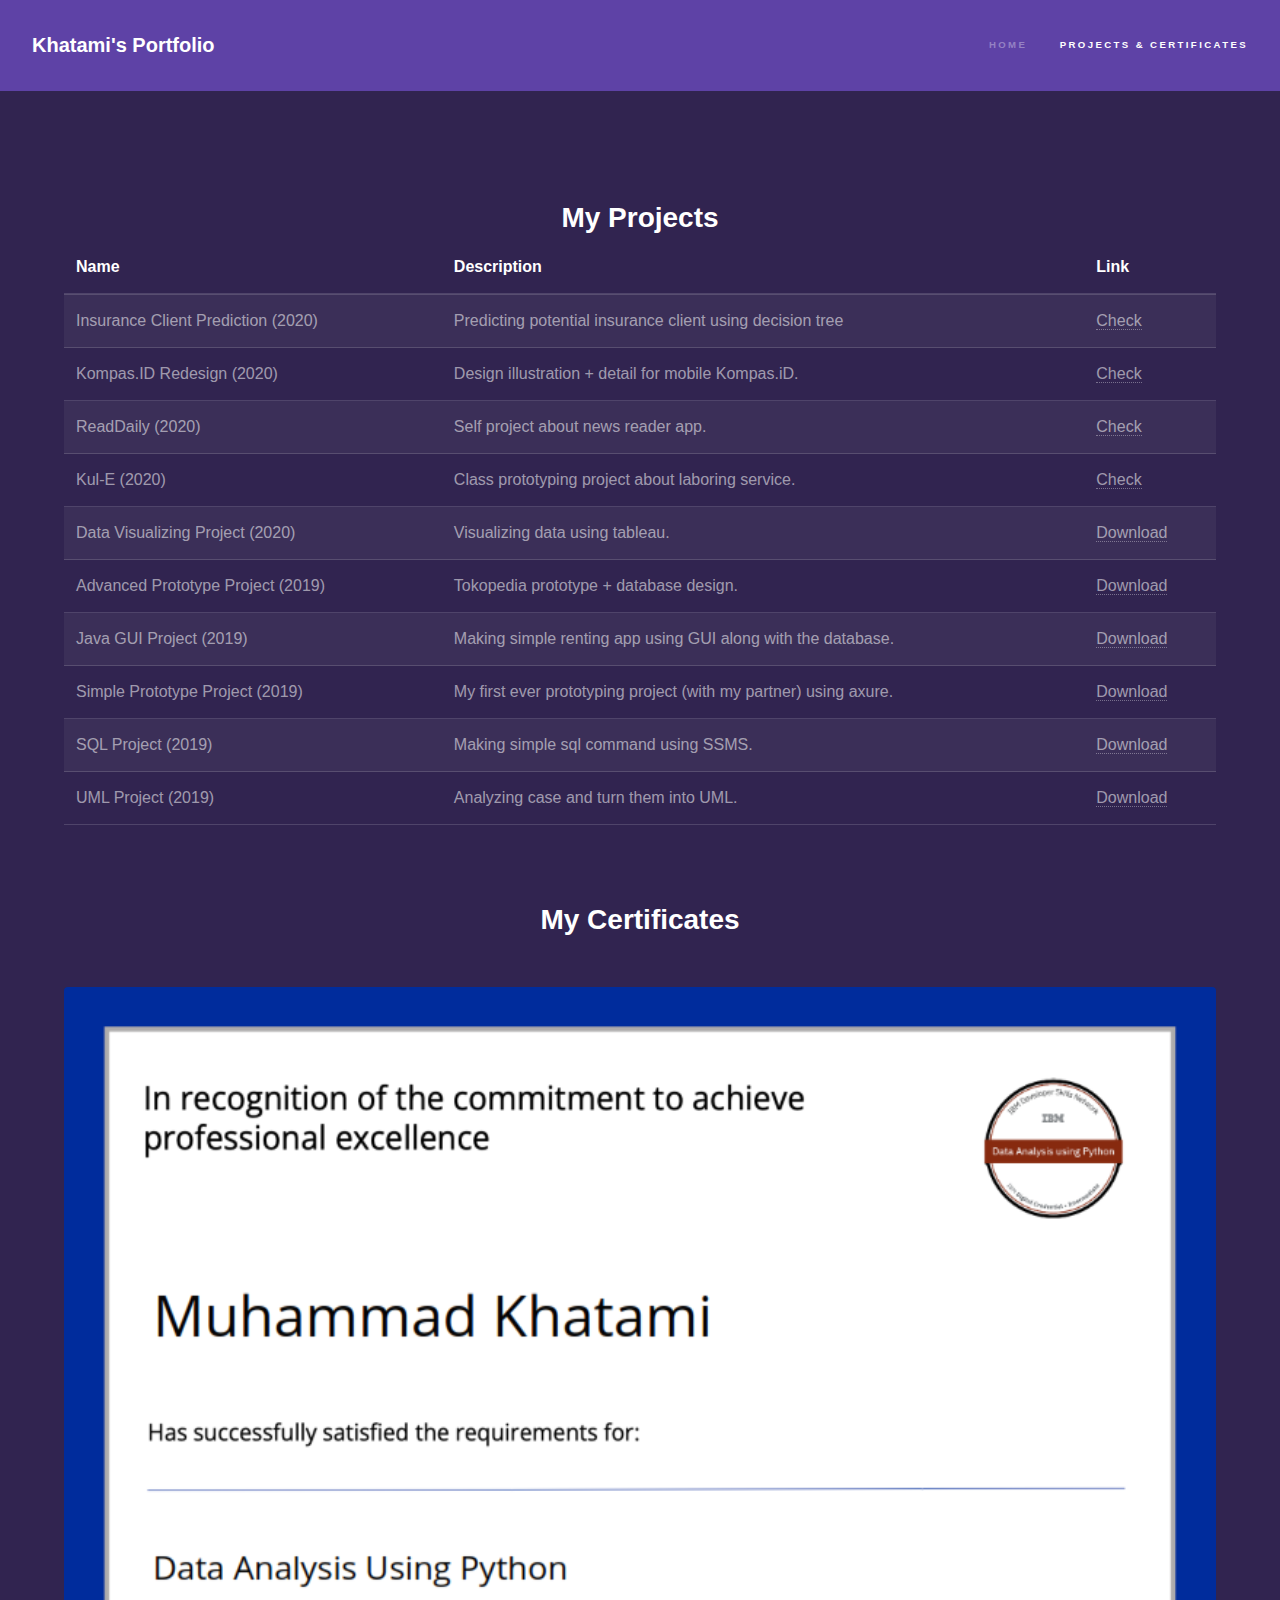
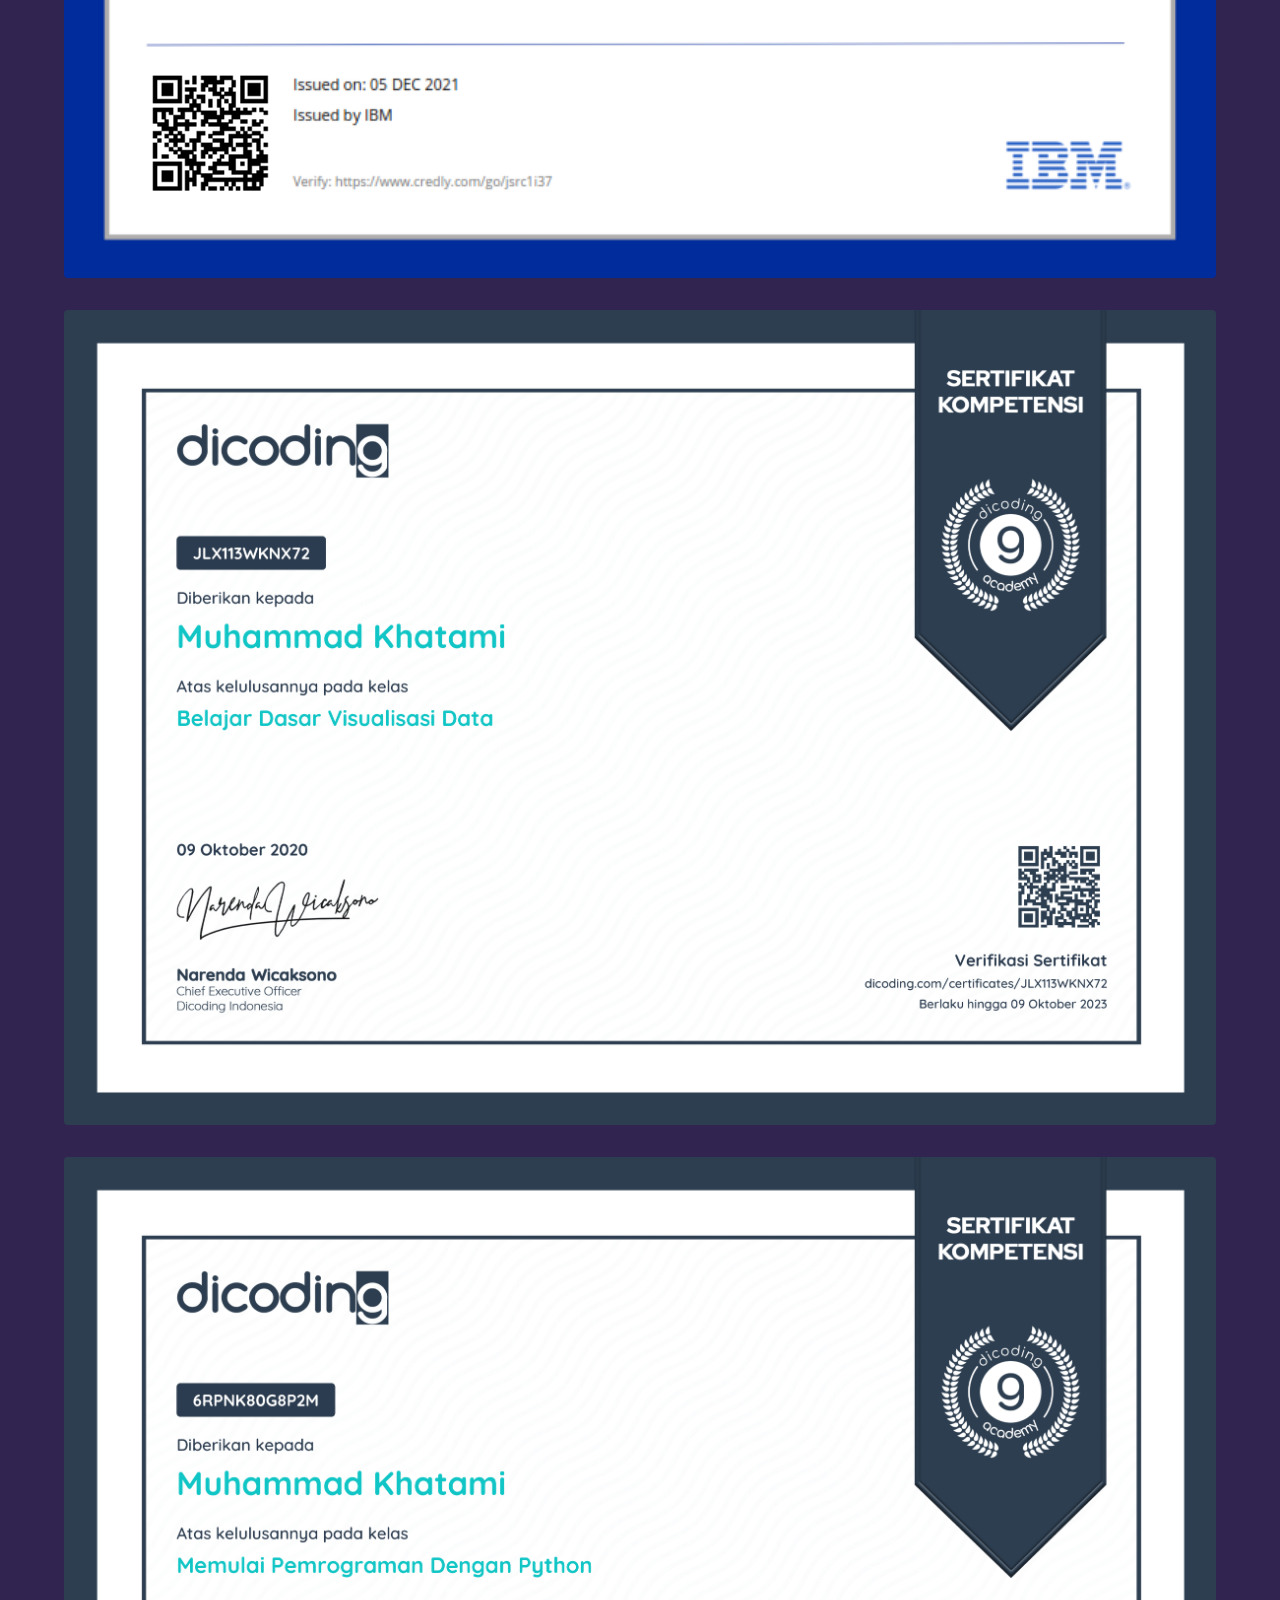
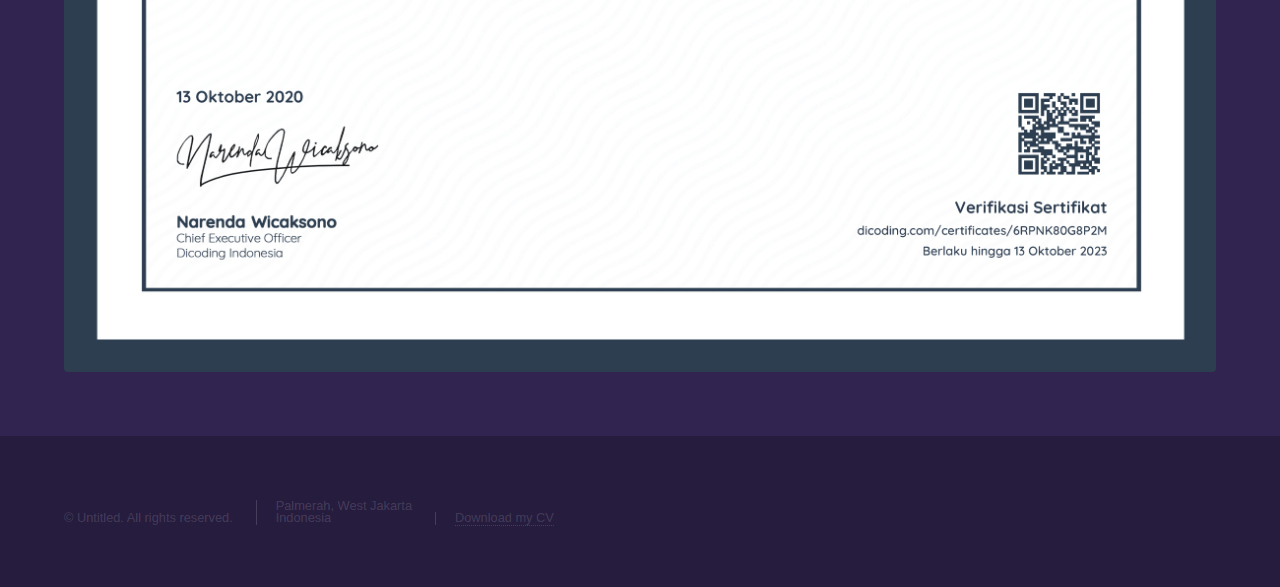
==== commit eb1740e5: "Update projects.html" ====
--- a/projects.html
+++ b/projects.html
@@ -88,6 +88,7 @@
 									</tbody>
 								</table>
 								<h2 style="text-align: center;"></br>My Certificates</h2>
+								<span class="image fit"><a href="images/Google - Data Everywhere.png"><img src="images/Google - Data Everywhere.png" alt="" /></a></span>
 								<span class="image fit"><a href="images/IBM Data Analysis.png"><img src="images/IBM Data Analysis.png" alt="" /></a></span>
 								<span class="image fit"><a href="images/Dicoding Academi Data Visualization-1.png"><img src="images/Dicoding Academi Data Visualization-1.png" alt="" /></a></span>
 								<span class="image fit"><a href="images/Dicoding Academi Python Beginner-1.png"><img src="images/Dicoding Academi Python Beginner-1.png" alt="" /></a></span>
